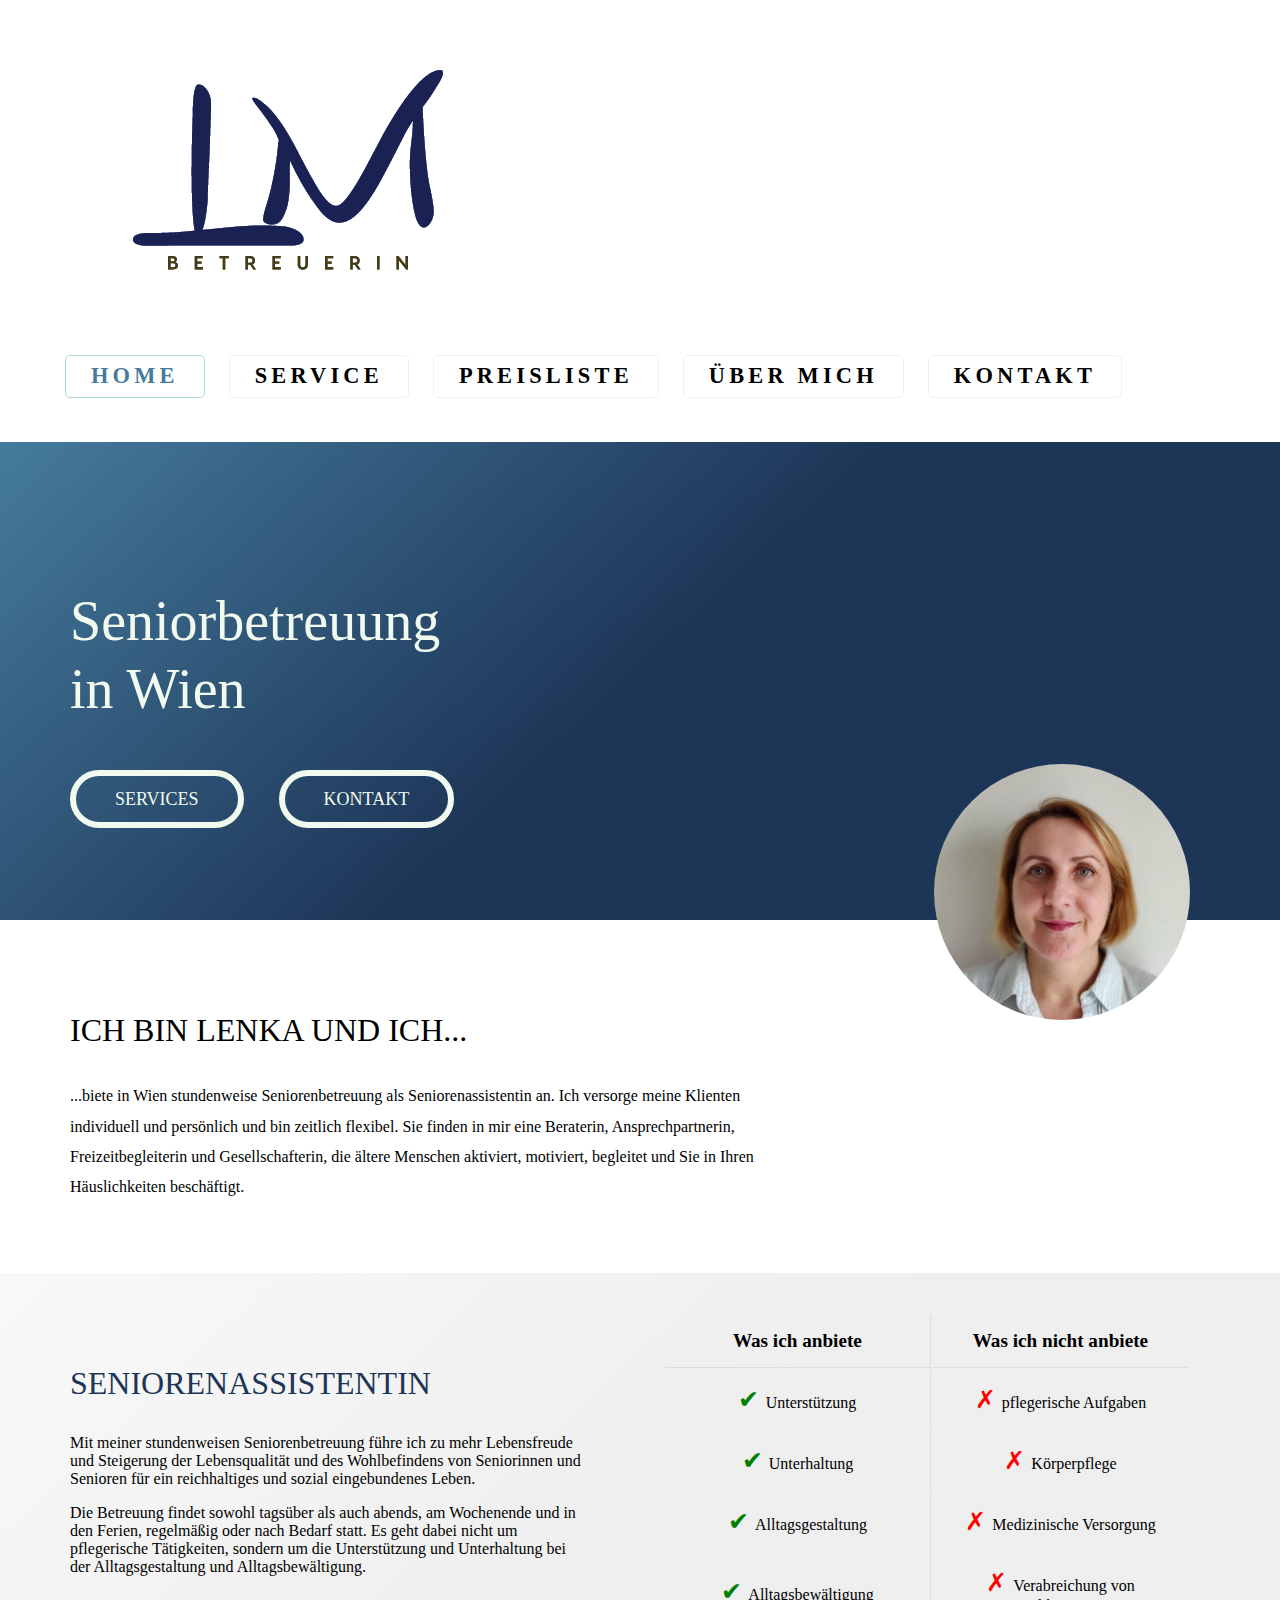
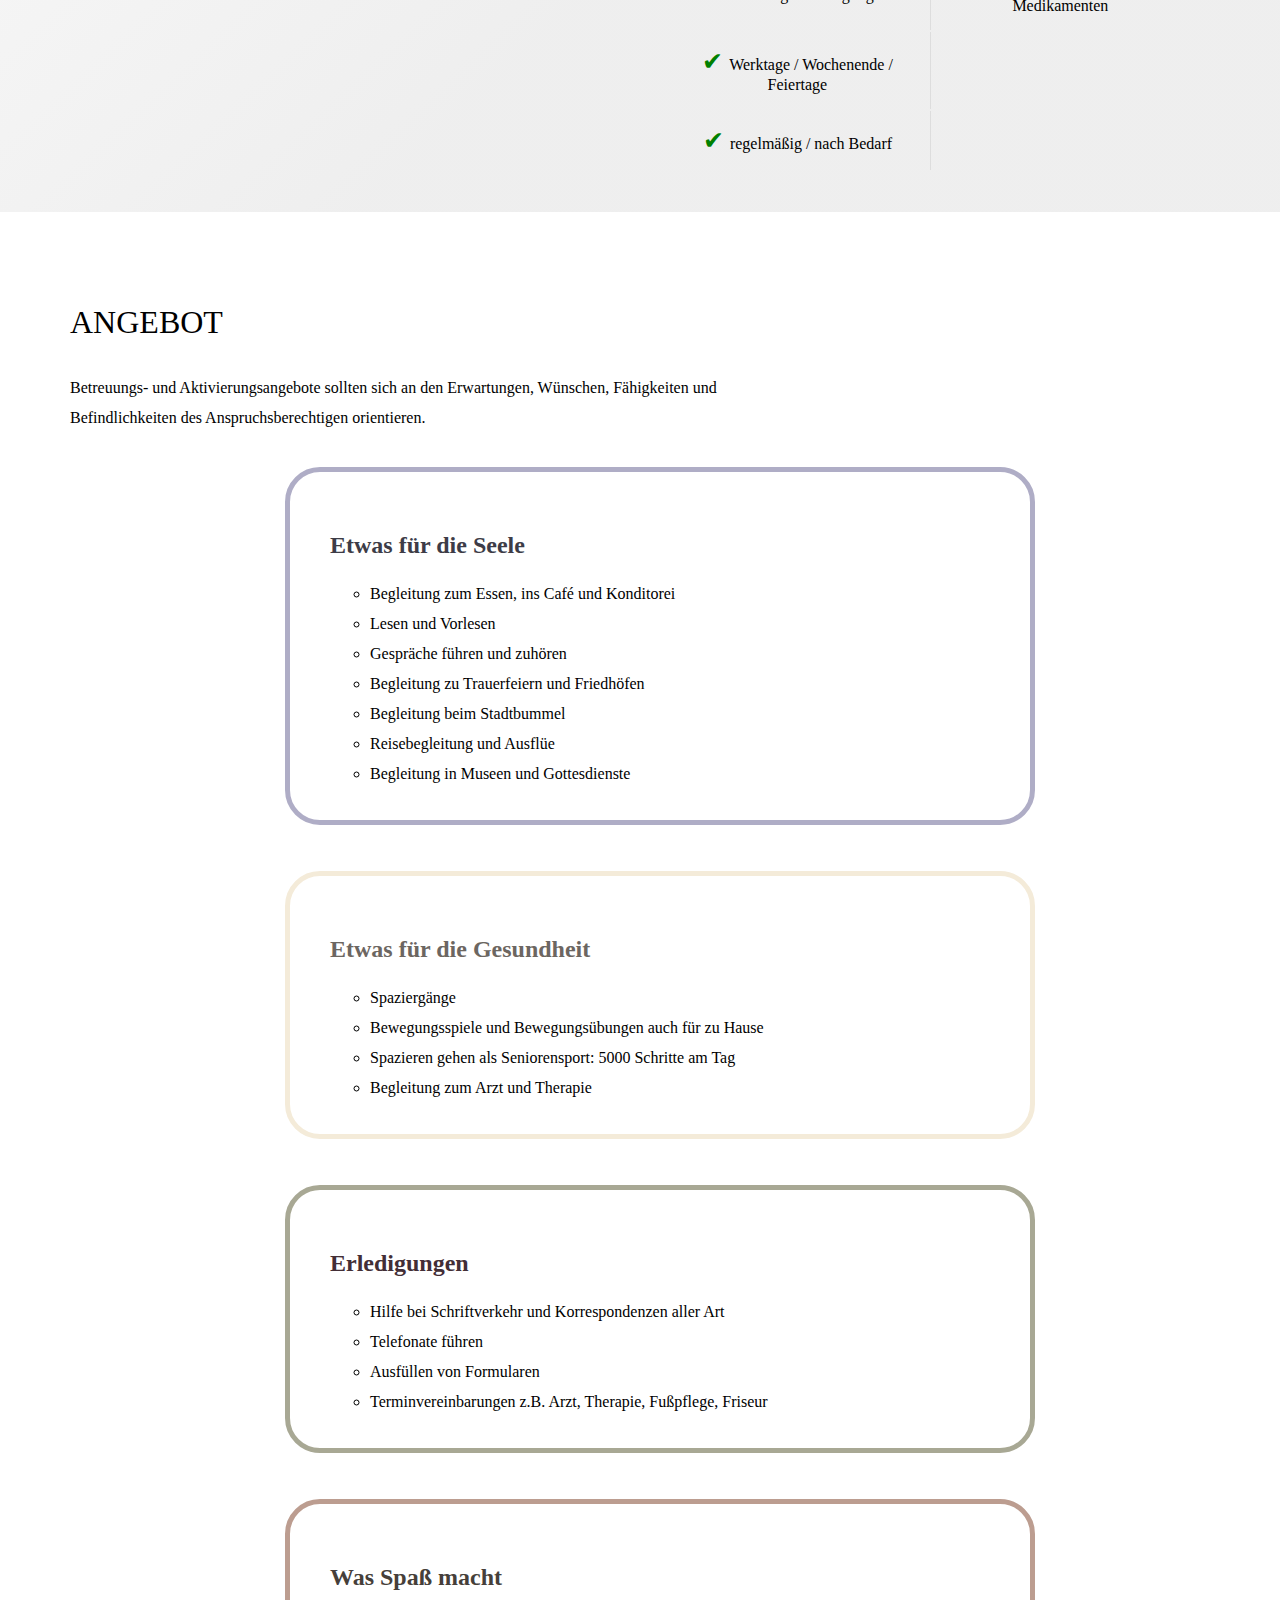
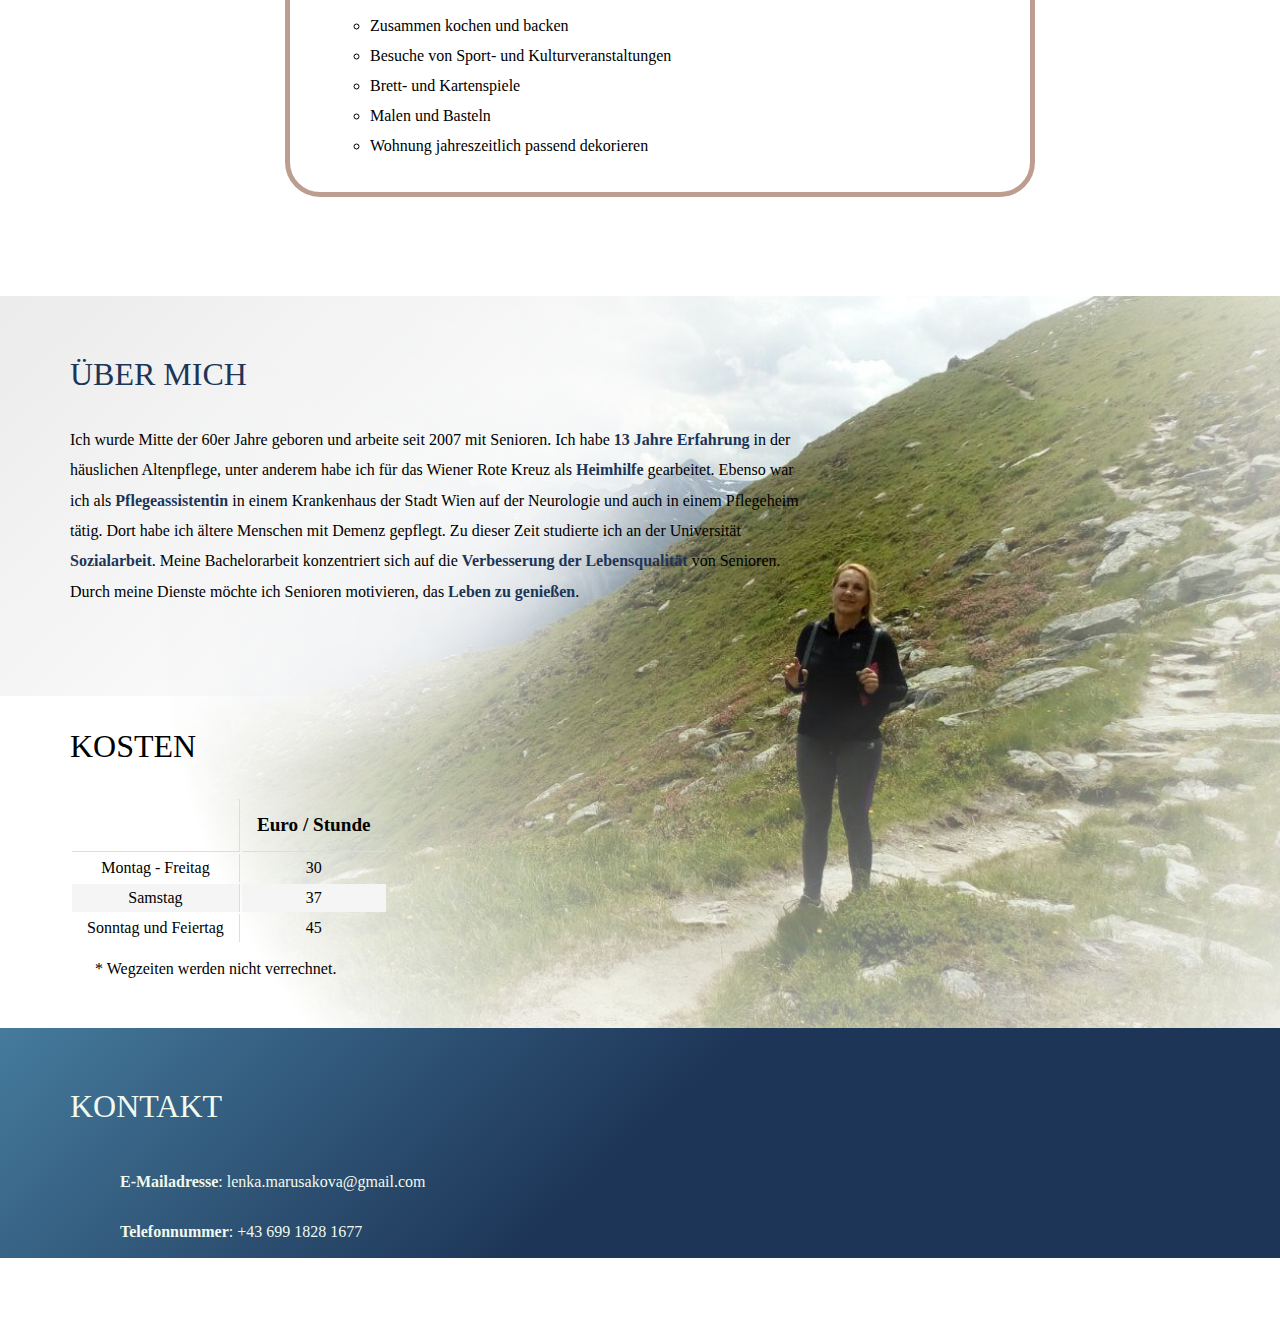
==== index.html @ 4392824e "Optimize for screens above width 1200" ====
<!doctype html>
<html lang="de">
    <head>
        <title>Stundenweise Seniorenbetreuung</title>
        <meta charset="UTF-8">
        <link rel="stylesheet" type="text/css" href="style.css">
    </head>
    <body id="main">
        <div id="top" class="top-panel container">
            <div class="top-panel-content">
                <img src="./logo1.png" class="logo" alt="logo">
                <div class="menu">
                        <a class="active" href="#top">Home</a>
                        <a href="#service">Service</a>
                        <a href="#cennik">Preisliste</a>
                        <a href="#ubermich">Über Mich</a>
                        <a href="#kontakt">Kontakt</a>
                </div>
            </div>
        </div>

        <div class="wide-panel">
            <div class="main-panel container">
                <div class="overview">
                    <h2 class="title">Seniorbetreuung<br>in Wien</h2>
                    <div class="overview-actions">
                        <a href="#service">Services</a>
                        <a href="#kontakt">Kontakt</a>
                    </div>
                </div>
                <img src="./photo.jpg" class="photo" alt="logo">
            </div>
        </div>

        <div class="service-panel container">
            <h3>Ich bin Lenka und ich...</h3>
            <p class="intro">...biete in Wien stundenweise Seniorenbetreuung als
               Seniorenassistentin an. Ich versorge meine Klienten individuell und persönlich und bin zeitlich flexibel.
               Sie finden in mir eine Beraterin, Ansprechpartnerin, Freizeitbegleiterin und Gesellschafterin, die ältere
               Menschen aktiviert, motiviert, begleitet und Sie in Ihren Häuslichkeiten beschäftigt.
            </p>
        </div>
        <div id="service" class="wide-panel-grey">
            <div class="container includes">
                <div>
                    <h3>Seniorenassistentin</h3>
		    <p>
Mit meiner stundenweisen Seniorenbetreuung führe ich zu mehr Lebensfreude und Steigerung der
Lebensqualität und des Wohlbefindens von Seniorinnen und Senioren für ein reichhaltiges und sozial
eingebundenes Leben.
		    </p>
		    <p>
		    Die Betreuung findet sowohl tagsüber als auch abends, am Wochenende und in den Ferien,
regelmäßig oder nach Bedarf statt. Es geht dabei nicht um pflegerische Tätigkeiten, sondern um die
Unterstützung und Unterhaltung bei der Alltagsgestaltung und Alltagsbewältigung.</p>
		</div>
                <div class="inside-panel">
                    <table class="sa-overview">
                        <tr>
                          <th>Was ich anbiete</th>
                          <th>Was ich nicht anbiete</th>
                        </tr>
                        <tr>
                            <td><span class="check">✔  </span>Unterstützung</td>
                            <td><span class="cross">✗  </span>pflegerische Aufgaben</td>
                        </tr>
                        <tr>
                            <td><span class="check">✔  </span>Unterhaltung</td>
                            <td><span class="cross">✗ </span>Körperpflege</td>
                        </tr>
                        <tr>
                            <td><span class="check">✔  </span>Alltagsgestaltung</td>
                            <td><span class="cross">✗ </span>Medizinische Versorgung</td>
                        </tr>
                        <tr>
                          <td><span class="check">✔  </span>Alltagsbewältigung<br></td>
                          <td><span class="cross">✗ </span>Verabreichung von Medikamenten</td>
                        </tr>
                        <tr>
                          <td><span class="check">✔  </span>Werktage / Wochenende / Feiertage</td>
                        </tr>
                        <tr>
                          <td><span class="check">✔  </span>regelmäßig / nach Bedarf</td>
                          <td></td>
                        </tr>
                    </table>
                </div>
            </div>
        </div>
        <div class="service-panel container">
            <h3>Angebot</h3>
            <p class="intro">
                Betreuungs- und Aktivierungsangebote sollten sich an den Erwartungen, Wünschen, Fähigkeiten und
                Befindlichkeiten des Anspruchsberechtigen orientieren.
            </p>
            <div class="listing">
                <ul class="boxes">
                    <li>
                        <h4>Etwas für die Seele</h4>
                        <span>
                            <ul>
                                <li>Begleitung zum Essen, ins Café und Konditorei</li>
                                <li>Lesen und Vorlesen</li>
                                <li>Gespräche führen und zuhören</li>
                                <li>Begleitung zu Trauerfeiern und Friedhöfen</li>
				<li>Begleitung beim Stadtbummel</li>
                                <li>Reisebegleitung und Ausflüe</li>
				<li>Begleitung in Museen und Gottesdienste</li>
                            </ul>
                        </span>
                    </li>
                    <li>
                        <h4>Etwas für die Gesundheit</h4>
                        <span>
                            <ul>
                                <li>Spaziergänge</li>
                                <li>Bewegungsspiele und Bewegungsübungen auch für zu Hause</li>
                                <li>Spazieren gehen als Seniorensport: 5000 Schritte am Tag</li>
                                <li>Begleitung zum Arzt und Therapie</li>
                            </ul>
                        </span>
                    </li>
                    <li>
                        <h4>Erledigungen</h4>
                        <span>
                            <ul>
                                <li>Hilfe bei Schriftverkehr und Korrespondenzen aller Art</li>
                                <li>Telefonate führen</li>
                                <li>Ausfüllen von Formularen</li>
                                <li>Terminvereinbarungen z.B. Arzt, Therapie, Fußpflege, Friseur</li>
                            </ul>
                        </span>
                    </li>
                    <li>
                        <h4>Was Spaß macht</h4>
                        <span>
                            <ul>
                                <li>Zusammen kochen und backen</li>
                                <li>Besuche von Sport- und Kulturveranstaltungen</li>
                                <li>Brett- und Kartenspiele</li>
                                <li>Malen und Basteln</li>
                                <li>Wohnung jahreszeitlich passend dekorieren</li>
                            </ul>
                        </span>
                    </li>
                </ul>
            </div>
        </div>
        <div id="ubermich" class="wide-panel-light-grey">
            <img src="./hory.png" class="full-photo">
            <div class="container ubermich">
                <div>
                    <h3>Über mich</h3>
                    <p class="intro">Ich wurde Mitte der 60er Jahre geboren und arbeite seit 2007 mit Senioren.
                    Ich habe <mark>13 Jahre Erfahrung</mark> in der häuslichen Altenpflege, unter
                    anderem habe ich für das Wiener Rote Kreuz als <mark>Heimhilfe</mark> gearbeitet.
                    Ebenso war ich als <mark>Pflegeassistentin</mark> in einem Krankenhaus der Stadt
                    Wien auf der Neurologie und auch in einem Pflegeheim tätig. Dort habe ich ältere Menschen
                    mit Demenz gepflegt. Zu dieser Zeit studierte ich an der Universität
                    <mark>Sozialarbeit</mark>. Meine Bachelorarbeit konzentriert sich auf die <mark>Verbesserung der
                    Lebensqualität</mark> von Senioren. Durch meine Dienste möchte ich Senioren motivieren,
                    das <mark>Leben zu genießen</mark>.
                    </p>
                </div>
            </div>
        </div>
        <div id="cennik" class="service-panel container small-panel">
            <h3 class="shrunk">Kosten</h3>
            <table class="kosten">
              <tr>
                <th></th>
                <th>Euro / Stunde</th>
              </tr>
              <tr>
                <td>Montag - Freitag</td>
                <td>30</td>
              </tr>
              <tr>
                <td>Samstag</td>
                <td>37</td>
              </tr>
              <tr>
                <td>Sonntag und Feiertag</td>
                <td>45</td>
              </tr>
            </table>
            <p class="note">
            * Wegzeiten werden nicht verrechnet.
            </p>
        </div>
        <div id="kontakt" class="wide-panel">
            <div class="container white-text">
                <h3>Kontakt</h3>
                <ul class="kontakt intro">
                    <li><b>E-Mailadresse</b>: lenka.marusakova@gmail.com</li>
                    <li><b>Telefonnummer</b>: +43 699 1828 1677</li>
                </ul>
            </div>
        </div>
    </body>
</html>
---- style.css ----
/* palette:
 * red-contrast: E63946
 * basic-white: F1FAEE
 * middle-blue: A8DADC
 * main-blue: 457B9D
 * dark-blue: 1D3557
 */


body {
    font-size: 16px;
    margin: 0;
    margin-bottom: 60px;
}

.top-panel {
    padding-bottom: 34px;
}

.container {
    margin-right: auto;
    margin-left: auto;
    max-width: 1440px;
    width: 100%;
}

.top-panel-content {
    display: flex;
    flex-wrap: wrap;
    justify-content: space-between;
    margin-right: -15px;
    margin-left: -15px;
}

.logo {
    flex: 0 0 15%;
}

.menu {
    display: inline-block;
    align-self: center;
}

.menu a {
    padding: 7px 25px 8px;
    margin: 10px;
    position: relative;
    border: 1px solid #f1f1f1;
    border-radius: 5px;
    font-weight: 700;
    font-size: 1.4rem;
    text-align: center;
    text-transform: uppercase;
    display: block;
    letter-spacing: 4.2px;
    display: inline-block;
    text-decoration: none;
    background-color: transparent;
    color: black;
}

.menu a:hover,
.menu a.active {
    color: #457B9D;
    border-color: #A8DADC;
}

.wide-panel {
    background: linear-gradient(137deg, rgba(69,123,157,1) 0%, rgba(29,53,87,1) 50%);
}

.wide-panel-grey {
    background: linear-gradient(137deg, rgba(233,233,233,0.3) 0%, rgba(200,200,200,0.3) 50%);
}

.wide-panel-light-grey {
    background: linear-gradient(137deg, rgba(233,233,233,0.9) 0%, rgba(200,200,200,0.0) 50%);
}

.wide-panel-light-grey h3,
.wide-panel-grey h3 {
    color: #1D3557;
}

h2 {
    font-weight: 500;
    font-size: 56px;
    line-height: 1.2;
}

.title {
    color: #F1FAEE;
    padding-right: 75px;
}

.main-panel {
    display: flex;
    justify-content: space-between;
}

.overview {
    display: flex;
    flex-flow: column;
    width: 50%;
    padding-top: 100px;
    padding-bottom: 50px;
}

.photo {
    max-width: 20vw;
    max-height: 20vw;
    border-radius: 50%;
    align-self: flex-end;
    padding: 20px;
    position: relative;
    top: 120px;
}

.overview-actions {
    padding: 20px 0 60px 0;
}

.overview-actions a {
    border-color: #F1FAEE;
    padding: 13px 39px;
    margin-right: 31px;
    transition: all 0.5s;
    height: 62px;
    border: 6px solid;
    border-radius: 35px;
    font-size: 18px;
    color: #F1FAEE;
    text-transform: uppercase;
    text-align: center;
    vertical-align: middle;
    text-decoration: none;
}

.overview-actions a:hover {
    background: #A8DADC;
    border-color: #A8DADC;
}

h3 {
    padding-top: 60px;
    font-size: 2rem;
    text-transform: uppercase;
    font-weight: 501;
}

.intro {
    width: 65%;
    line-height: 1.9;
}

.inside-panel {
    width: 100%;
    display: flex;
    justify-content: center;
    padding: 40px 20px 40px 80px;
}

th {
    border-bottom: 1px solid #ddd;
    font-size: 1.2rem;
}

th:first-child,
td:first-child {
    border-right: 1px solid #ddd;
}

th,
td {
    padding: 15px;
    text-align: center;
}

.check {
    color: green;
    font-size: 25px;
}

.cross {
    color: red;
    font-size: 25px;
}

.includes {
    display: flex;
}

.includes div:first-child {
    max-width: 45%;
}

.service-panel {
    margin-bottom: 70px;
}

.boxes {
    display: flex;
    flex-wrap: wrap;
    justify-content: space-evenly;
}

.boxes > li {
    border: 5px solid;
    margin: 1.6% 2.15% 2.6%;
    padding: 2.45% 3.6% 2.8% 3.6%;
    border-radius: 35px;
    line-height: 1.88;
    display: inline-block;
    align-self: flex-start;
}

.boxes > li h4 {
    margin-bottom: 19px;
    font-size: 1.5rem;
    font-weight: 700;
    line-height: 1.2;
}

.boxes > li:nth-child(1) {
    border-color: #AFADC6;
}

.boxes > li:nth-child(1) h4 {
    color: #3D3C47;
}

.boxes > li:nth-child(2) {
    border-color: #F4EBD9;
}

.boxes > li:nth-child(2) h4 {
    color: #6C6661;
}
.boxes > li:nth-child(3) {
    border-color: #A8A894;
}

.boxes > li:nth-child(3) h4 {
    color: #432E36;
}
.boxes > li:nth-child(4) {
    border-color: #BC9D90;
}

.boxes > li:nth-child(4) h4 {
    color: #463F3A;
}

mark {
    padding-left: 0;
    padding-right: 0;
    font-weight: bold;
    color: #1D3557;
    background: none;
}

.full-photo {
    position: absolute;
    right: 0;
    height: 732px;
    z-index: -1;
}

.ubermich {
    height: 400px;
}

.shrunk {
    padding: 0;
}

.small-panel {
    margin-bottom: 30px;
    height: 268px;
}

.kosten td {
    padding-top: 5px;
    padding-bottom: 5px;
}

.kosten tr:nth-child(3) {
    background-color: #f5f5f5;
}

.note {
    padding-left: 25px;
}

.white-text {
    color: #F1FAEE;
}

.kontakt li {
    display: block;
    padding: 10px;
}

/* Different screen sizes */

@media screen and (min-width: 992px) {
    /* TODO mobile mode */
}

@media screen and (min-width: 1200px) {
    .container {
        max-width: 1140px;
    }

    .boxes > li {
        min-width: 60%;
    }
}

@media screen and (min-width: 1600px) {
    .container {
        max-width: 1440px;
    }

    .menu a {
        margin: 10px;
    }

    .boxes > li {
        min-width: unset;
    }

    .boxes > li:nth-child(1) {
        margin-left: 100px;
        margin-top: 40px;
    }

    .boxes > li:nth-child(4) {
        margin-top: -125px;
    }
}
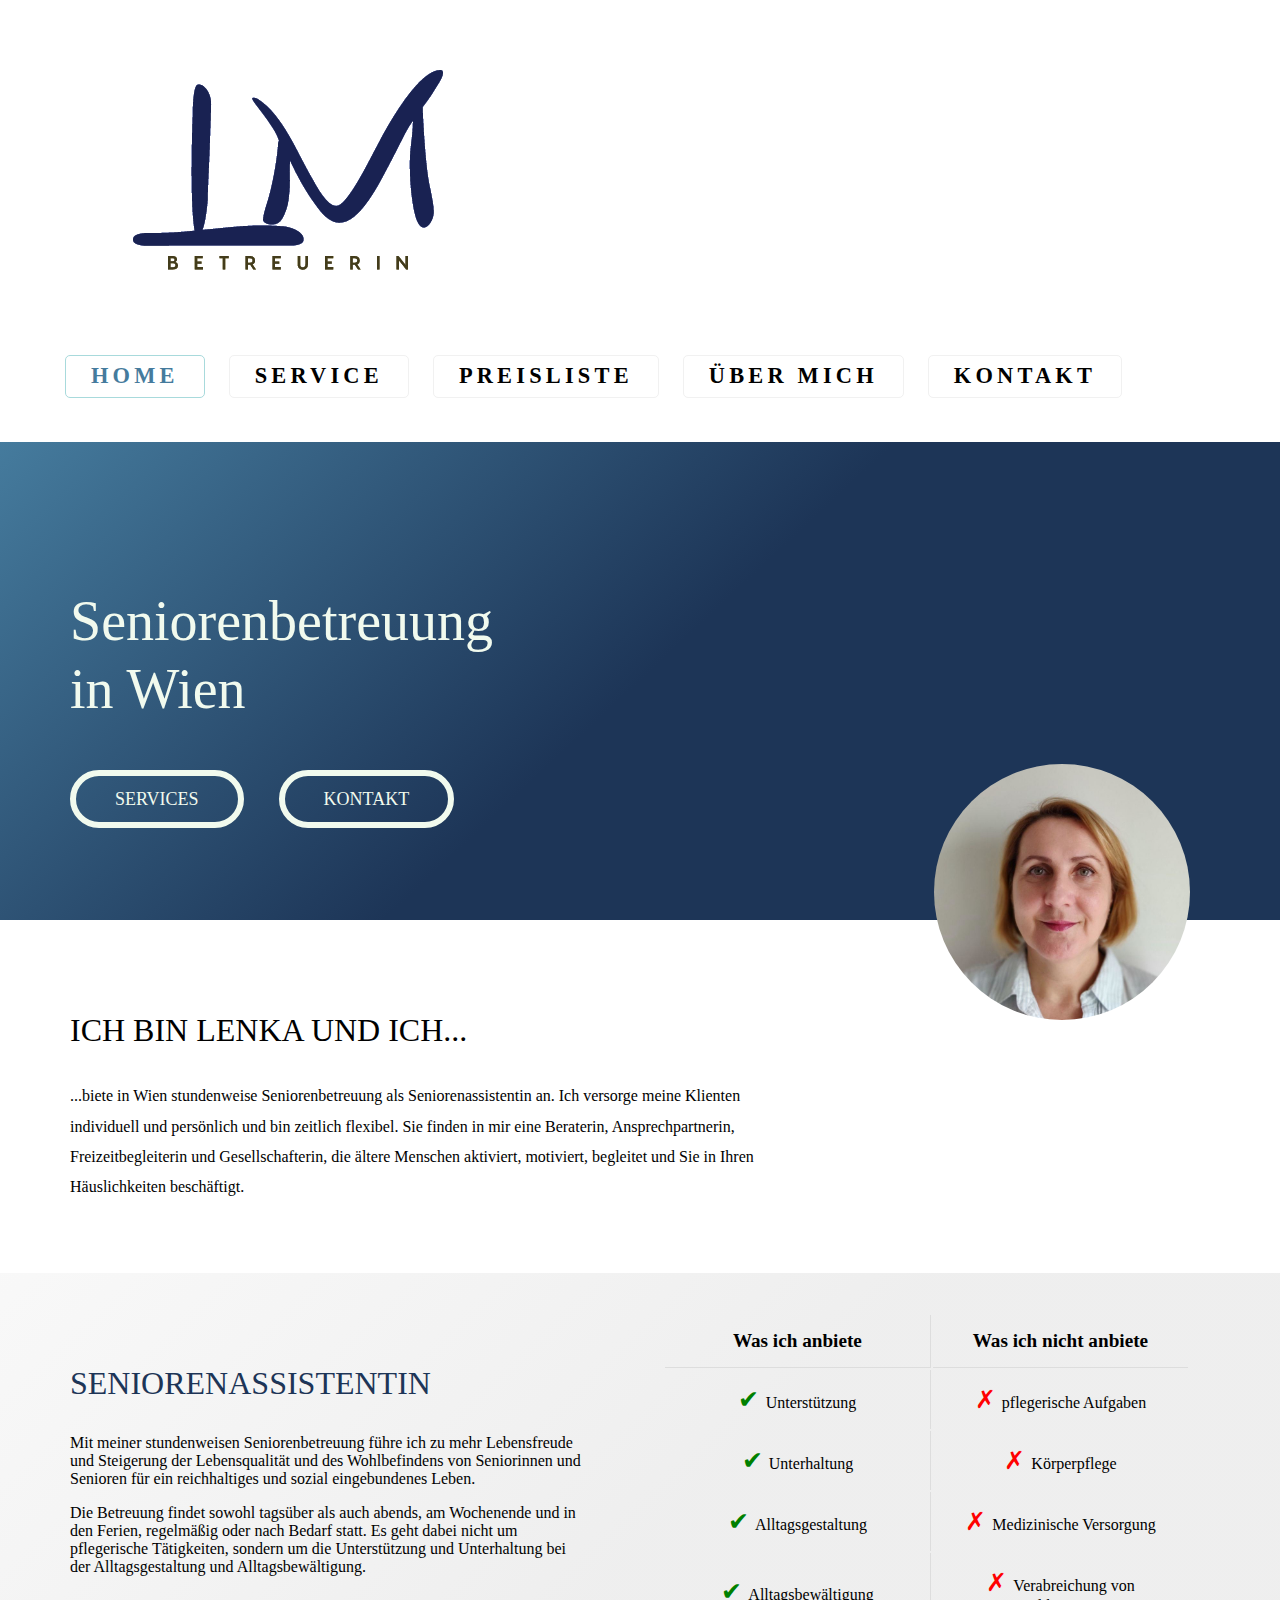
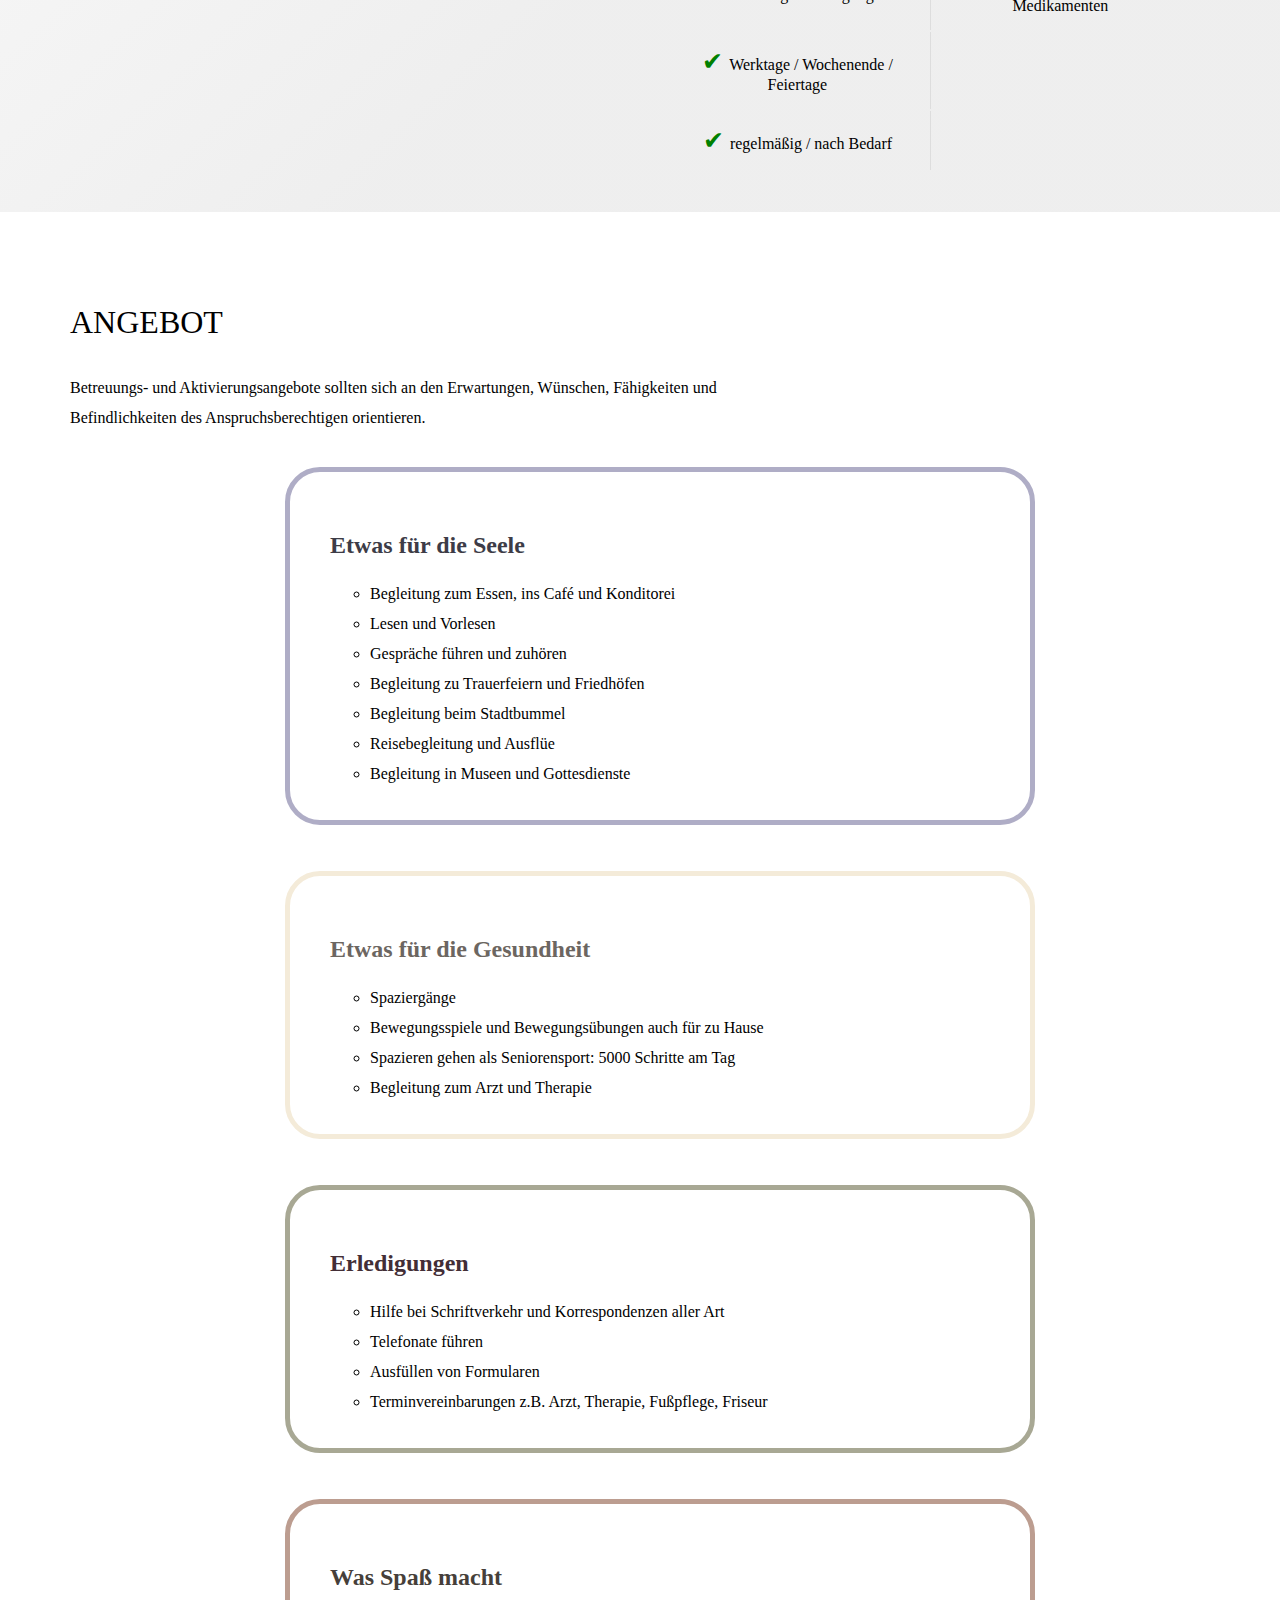
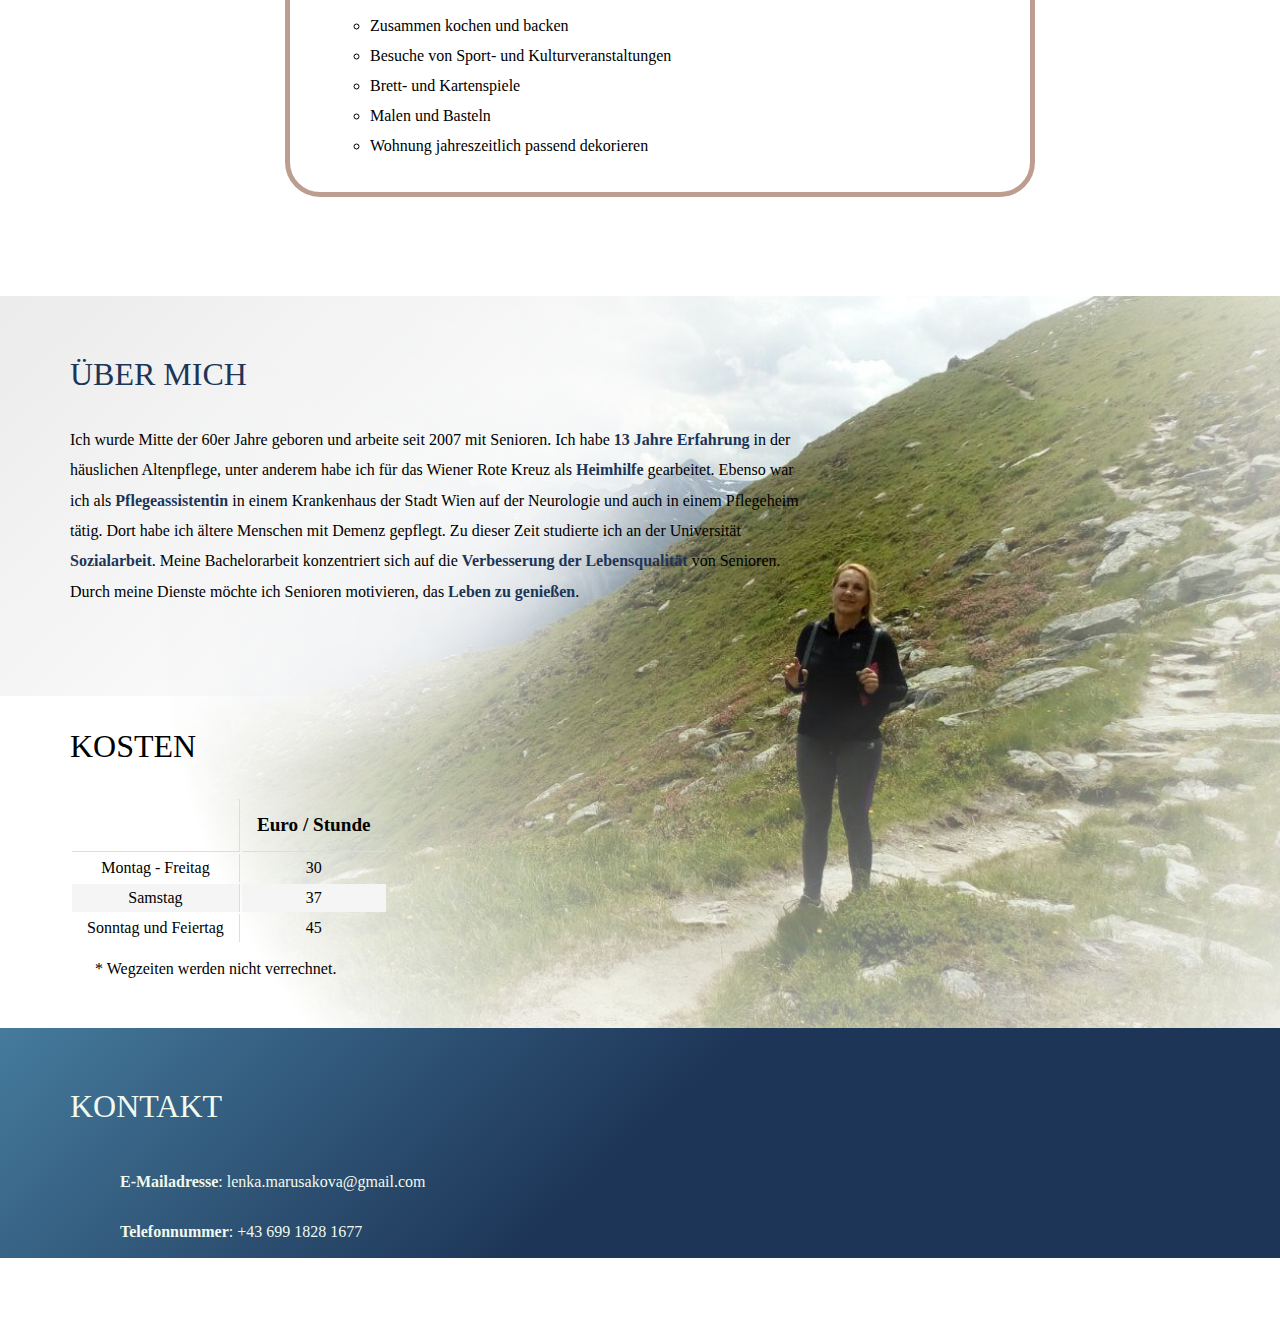
==== commit e7df547c: "Fix typo in title" ====
--- a/index.html
+++ b/index.html
@@ -22,7 +22,7 @@
         <div class="wide-panel">
             <div class="main-panel container">
                 <div class="overview">
-                    <h2 class="title">Seniorbetreuung<br>in Wien</h2>
+                    <h2 class="title">Seniorenbetreuung<br>in Wien</h2>
                     <div class="overview-actions">
                         <a href="#service">Services</a>
                         <a href="#kontakt">Kontakt</a>
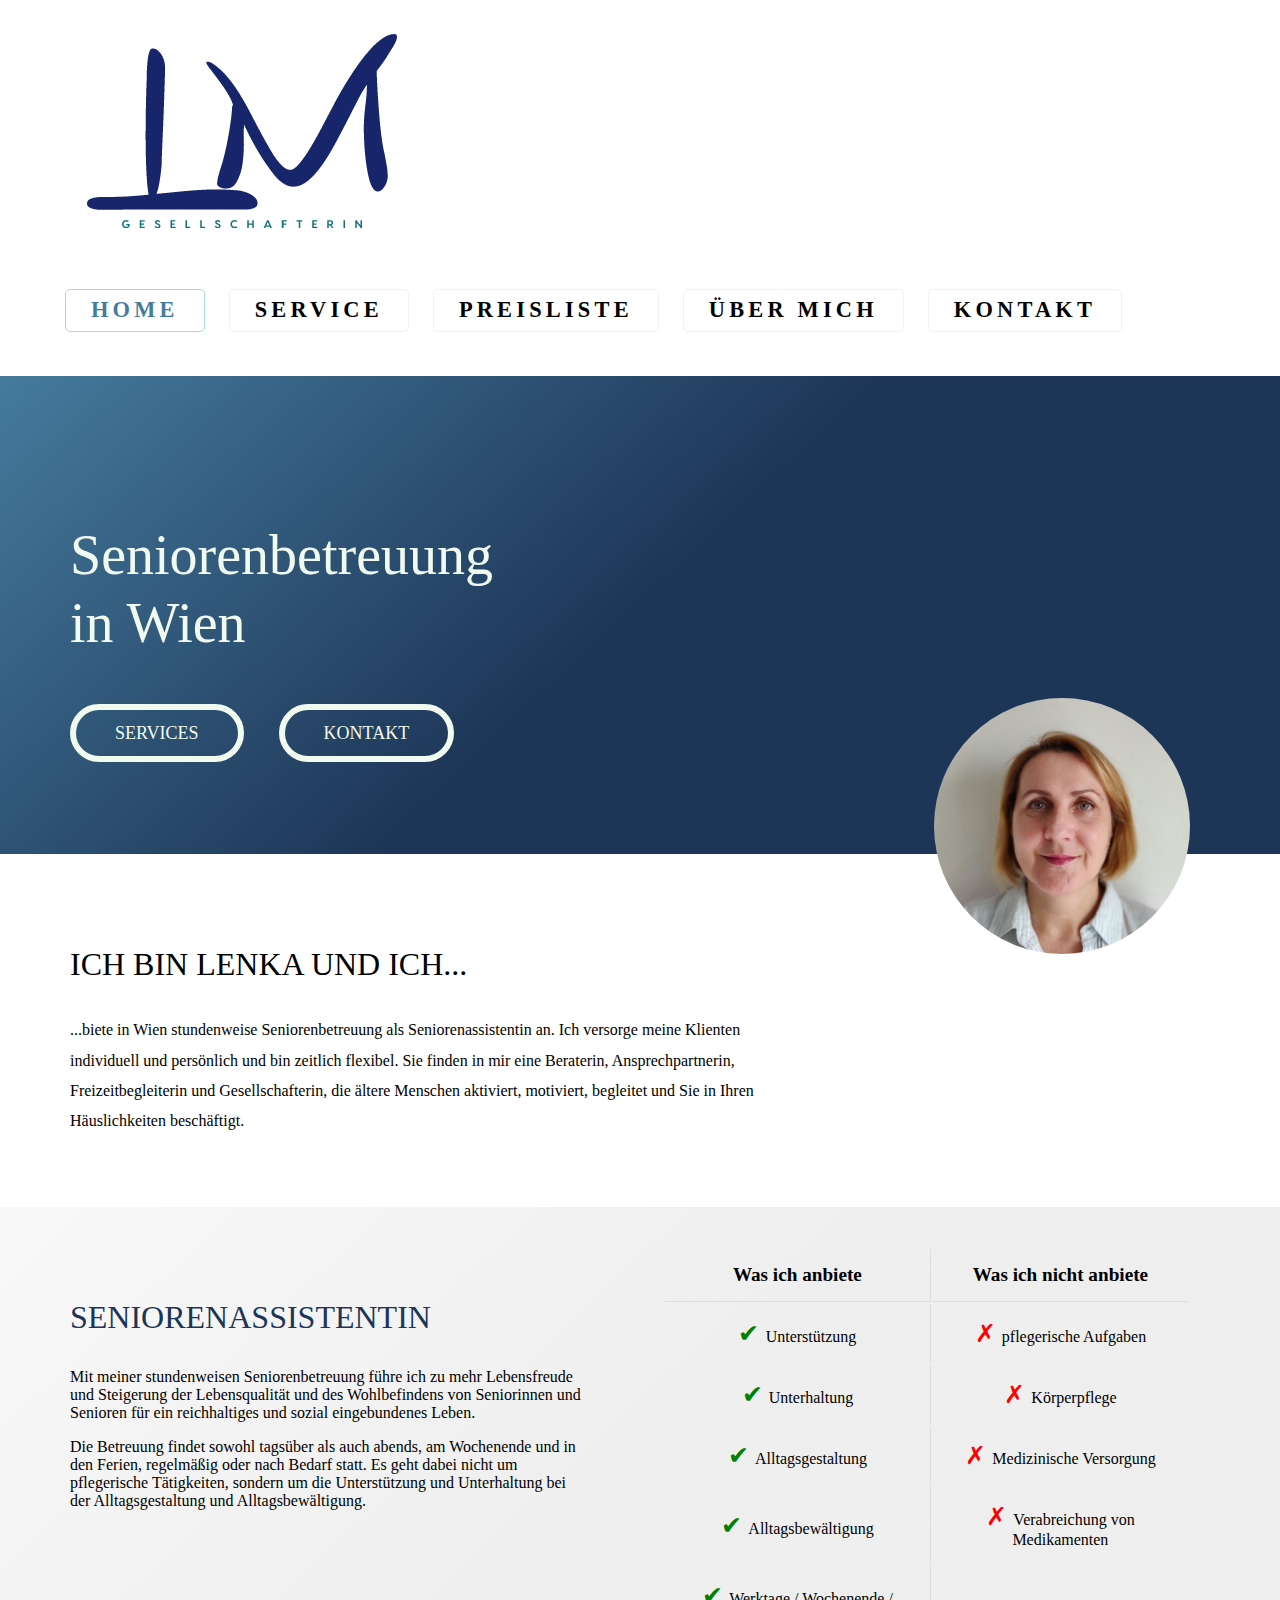
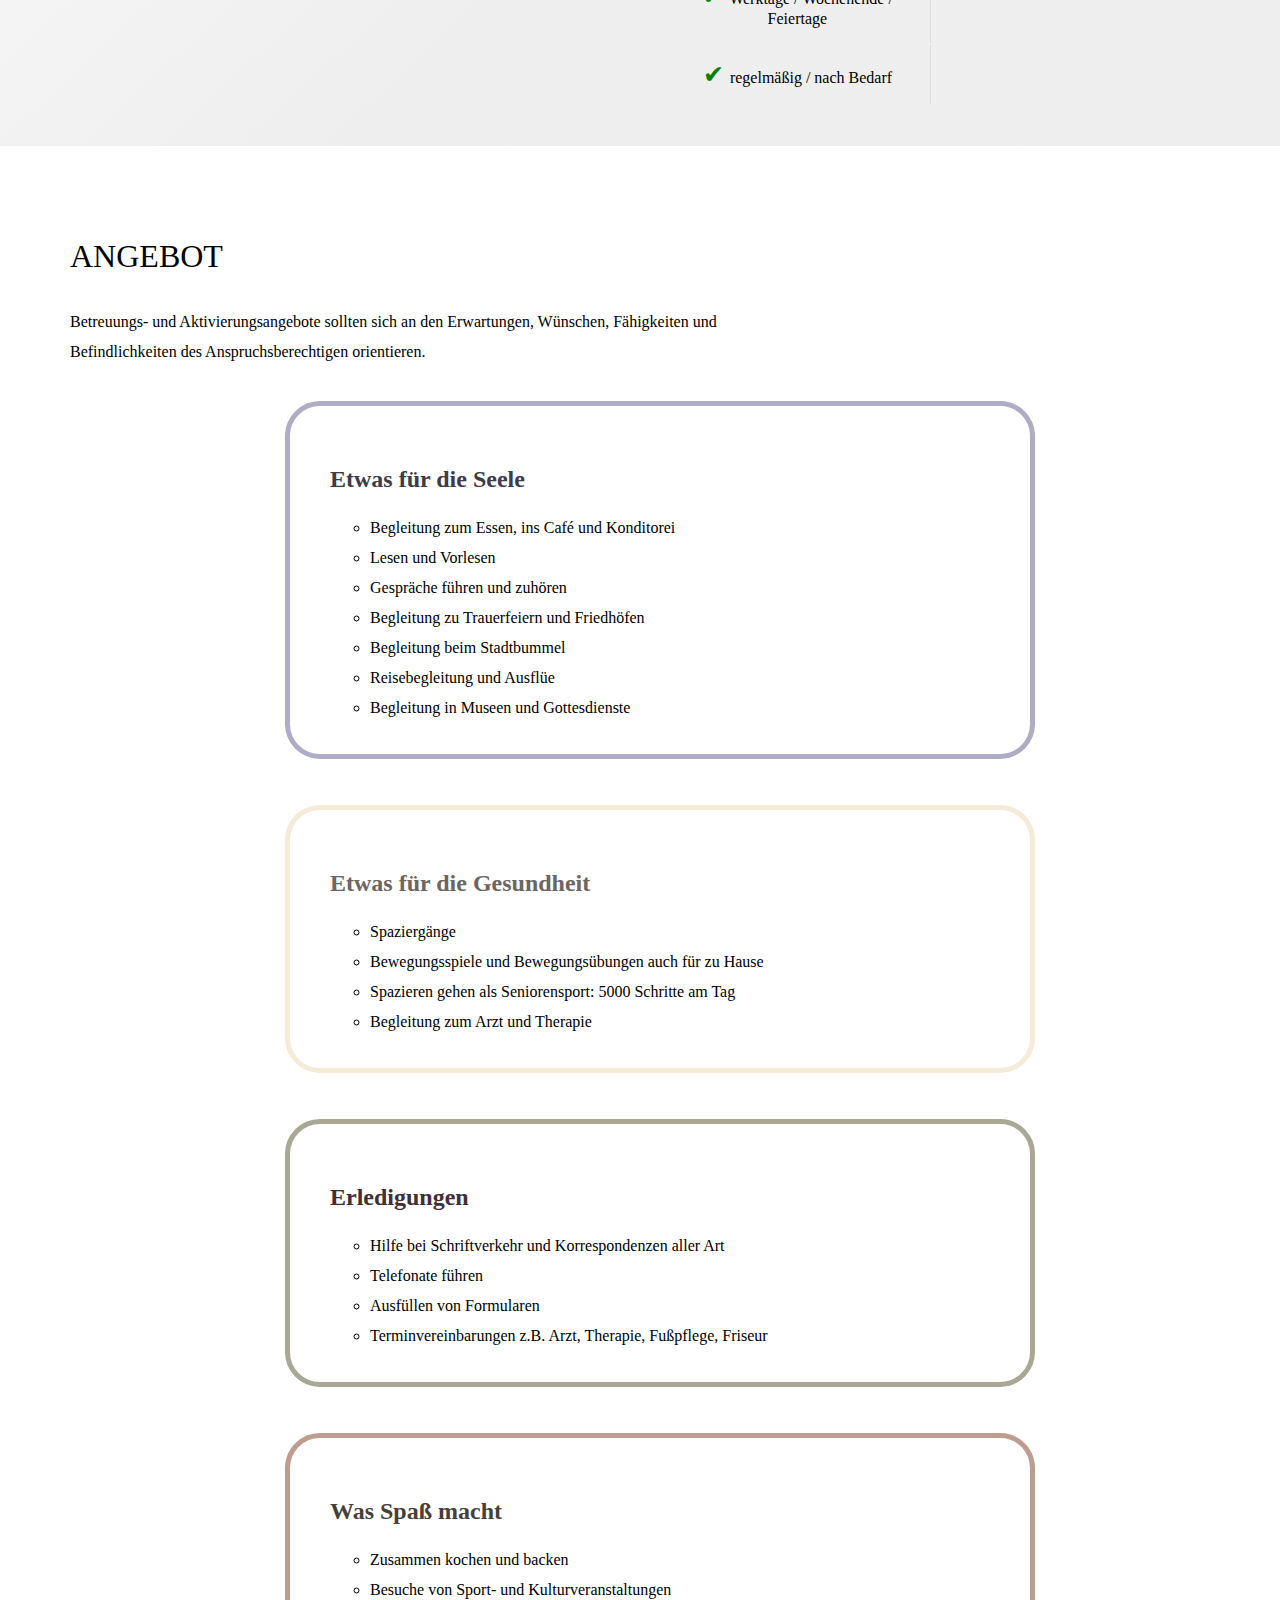
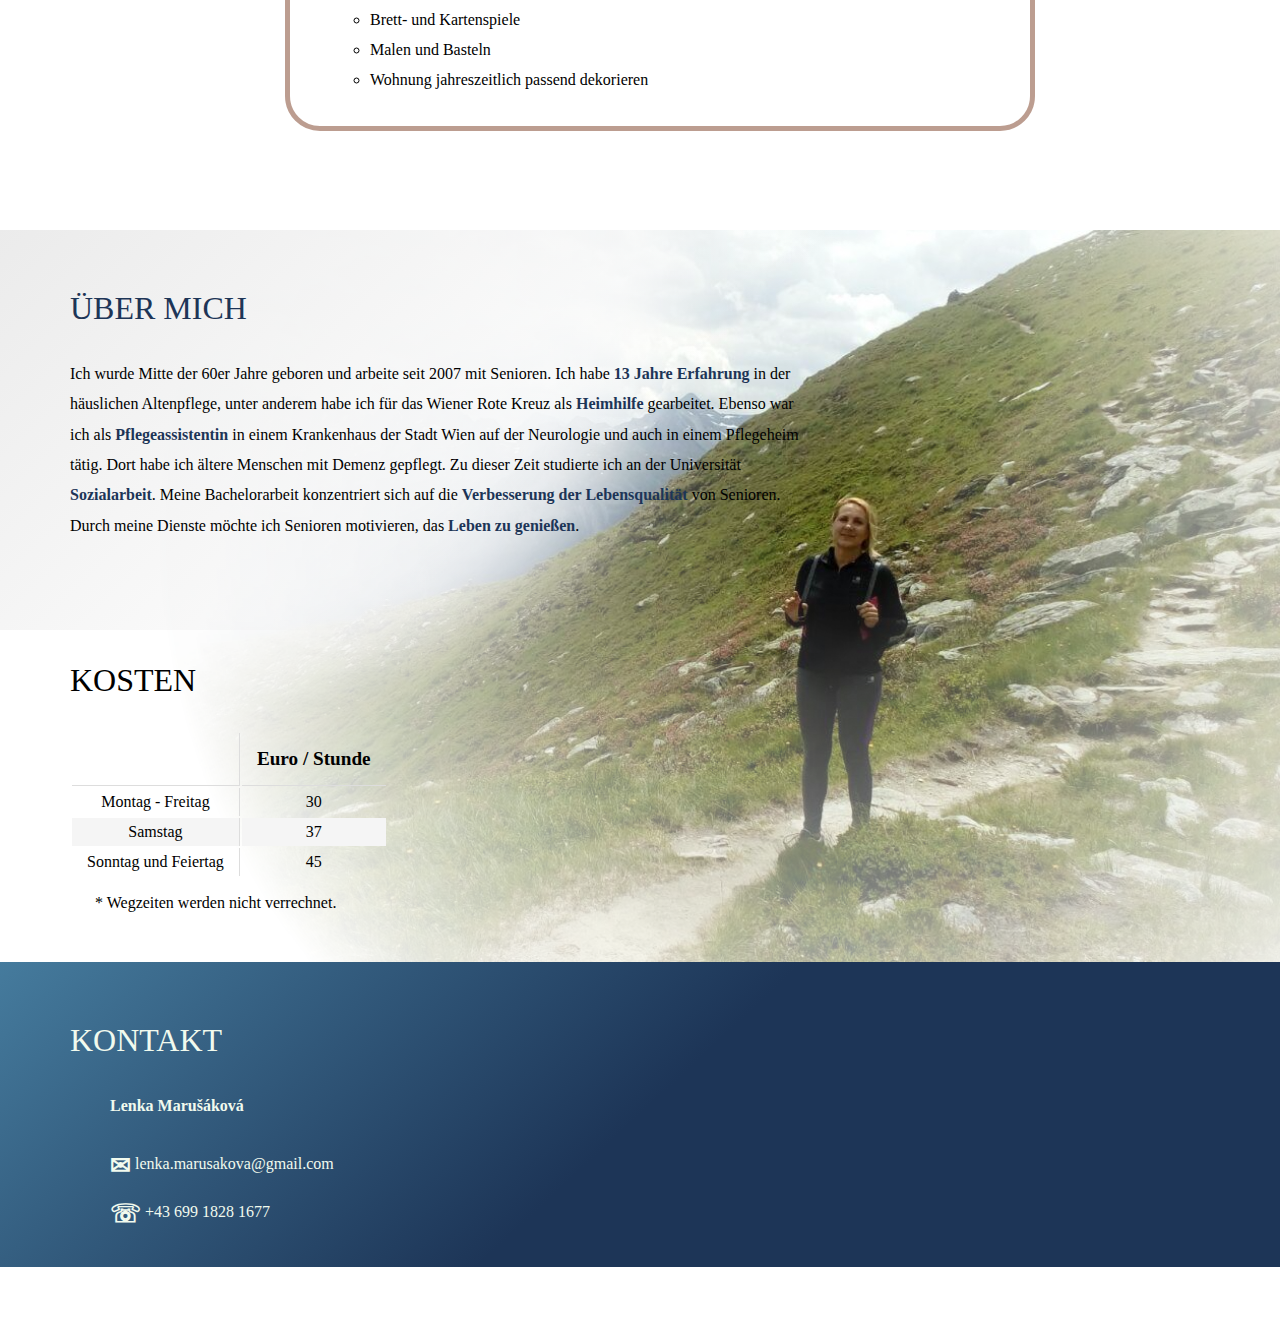
==== commit dec9032c: "Fix contact info" ====
--- a/index.html
+++ b/index.html
@@ -192,8 +192,9 @@
             <div class="container white-text">
                 <h3>Kontakt</h3>
                 <ul class="kontakt intro">
-                    <li><b>E-Mailadresse</b>: lenka.marusakova@gmail.com</li>
-                    <li><b>Telefonnummer</b>: +43 699 1828 1677</li>
+                    <li><h4>Lenka Marušáková<h4></li>
+                    <li><b>✉</b> lenka.marusakova@gmail.com</li>
+                    <li><b>☏</b> +43 699 1828 1677</li>
                 </ul>
             </div>
         </div>
--- a/style.css
+++ b/style.css
@@ -296,9 +296,17 @@
     color: #F1FAEE;
 }
 
+.kontakt {
+    padding-bottom: 30px;
+}
+
 .kontakt li {
     display: block;
-    padding: 10px;
+}
+
+.kontakt b {
+    font-size: 25px;
+    vertical-align: middle;
 }
 
 /* Different screen sizes */
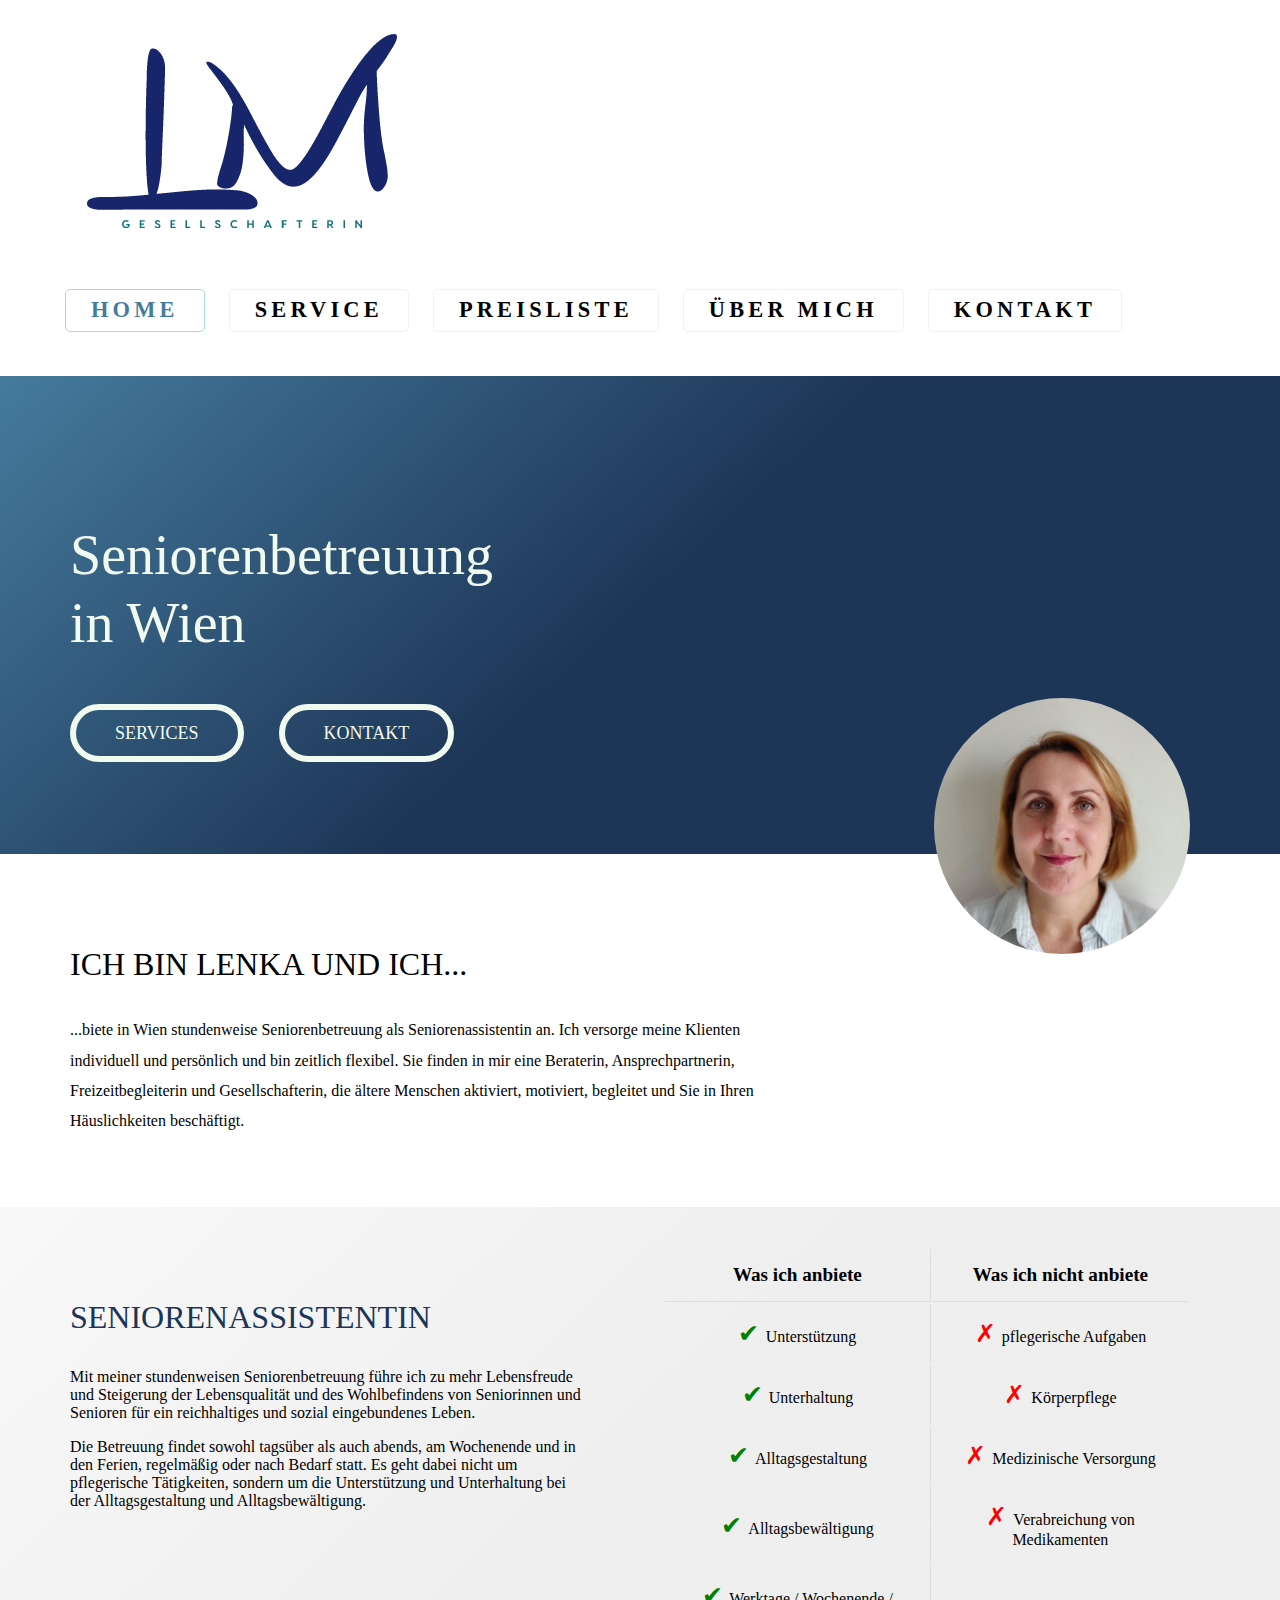
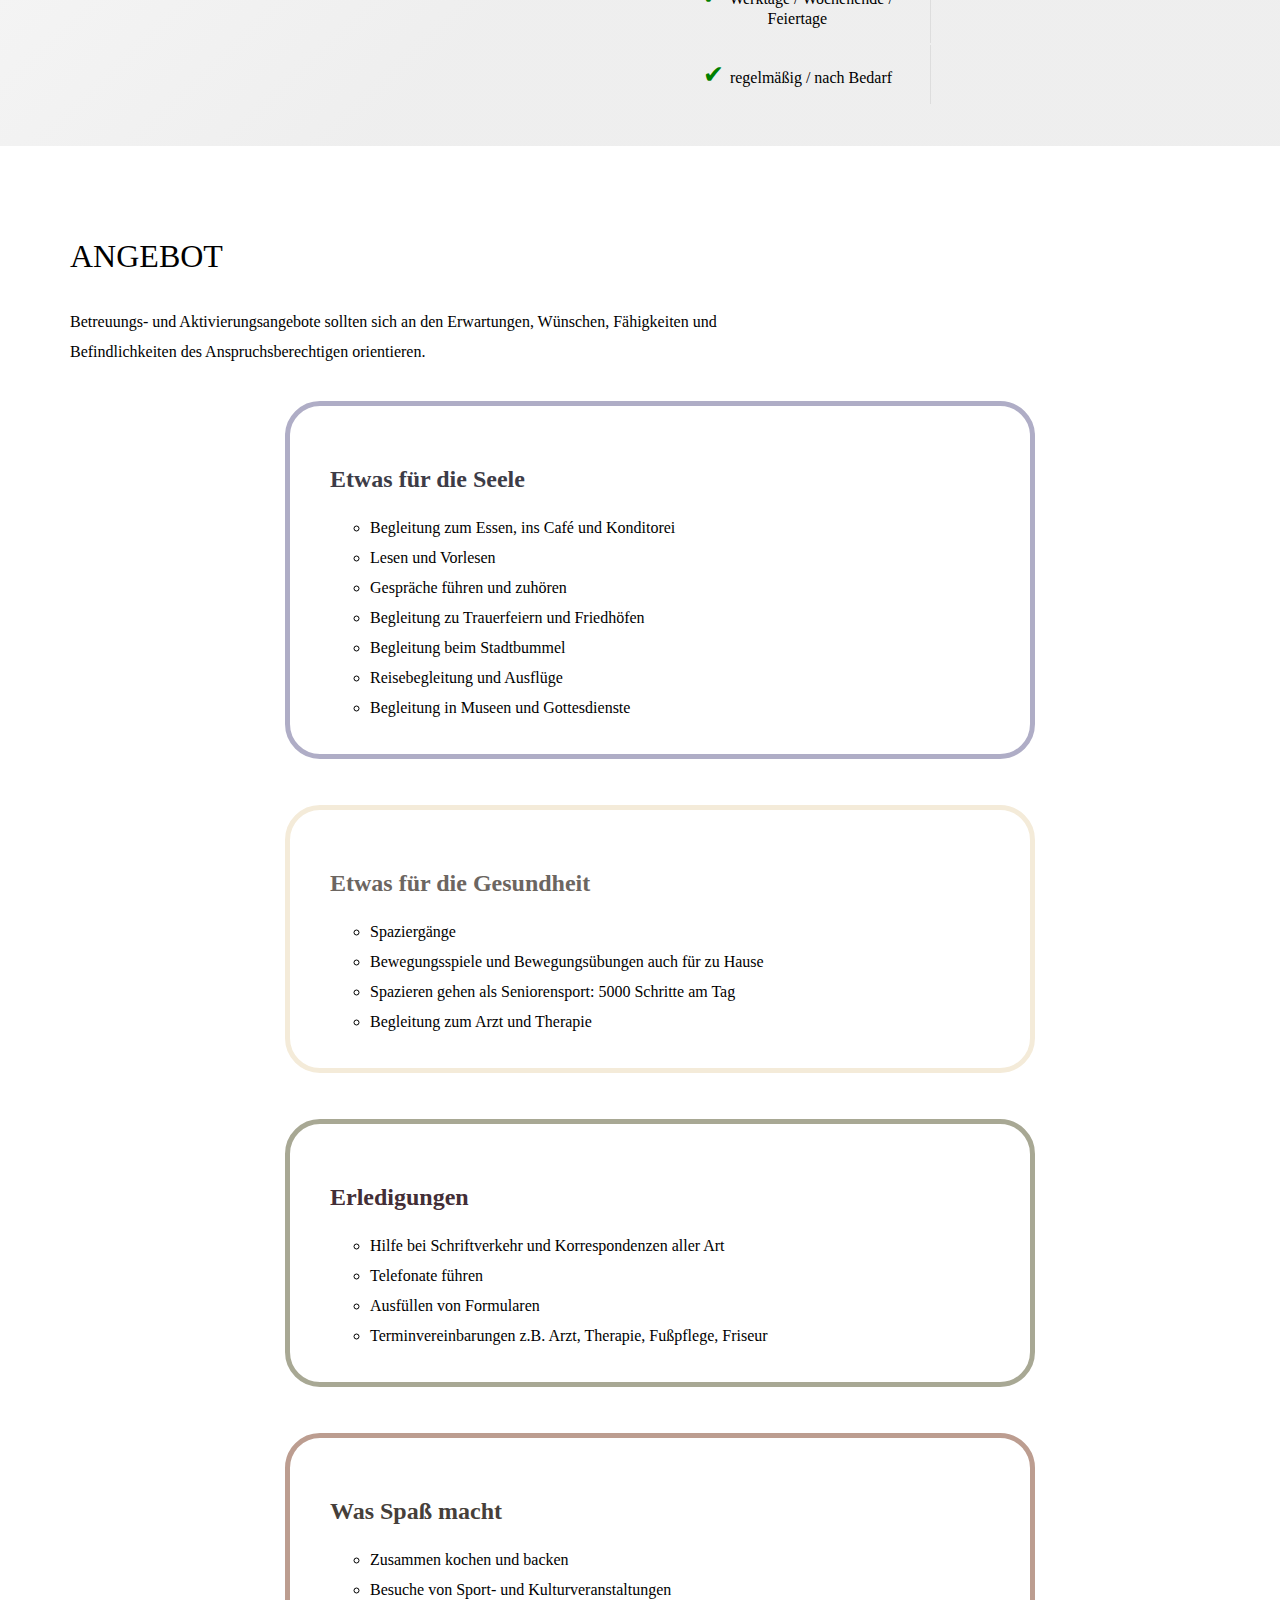
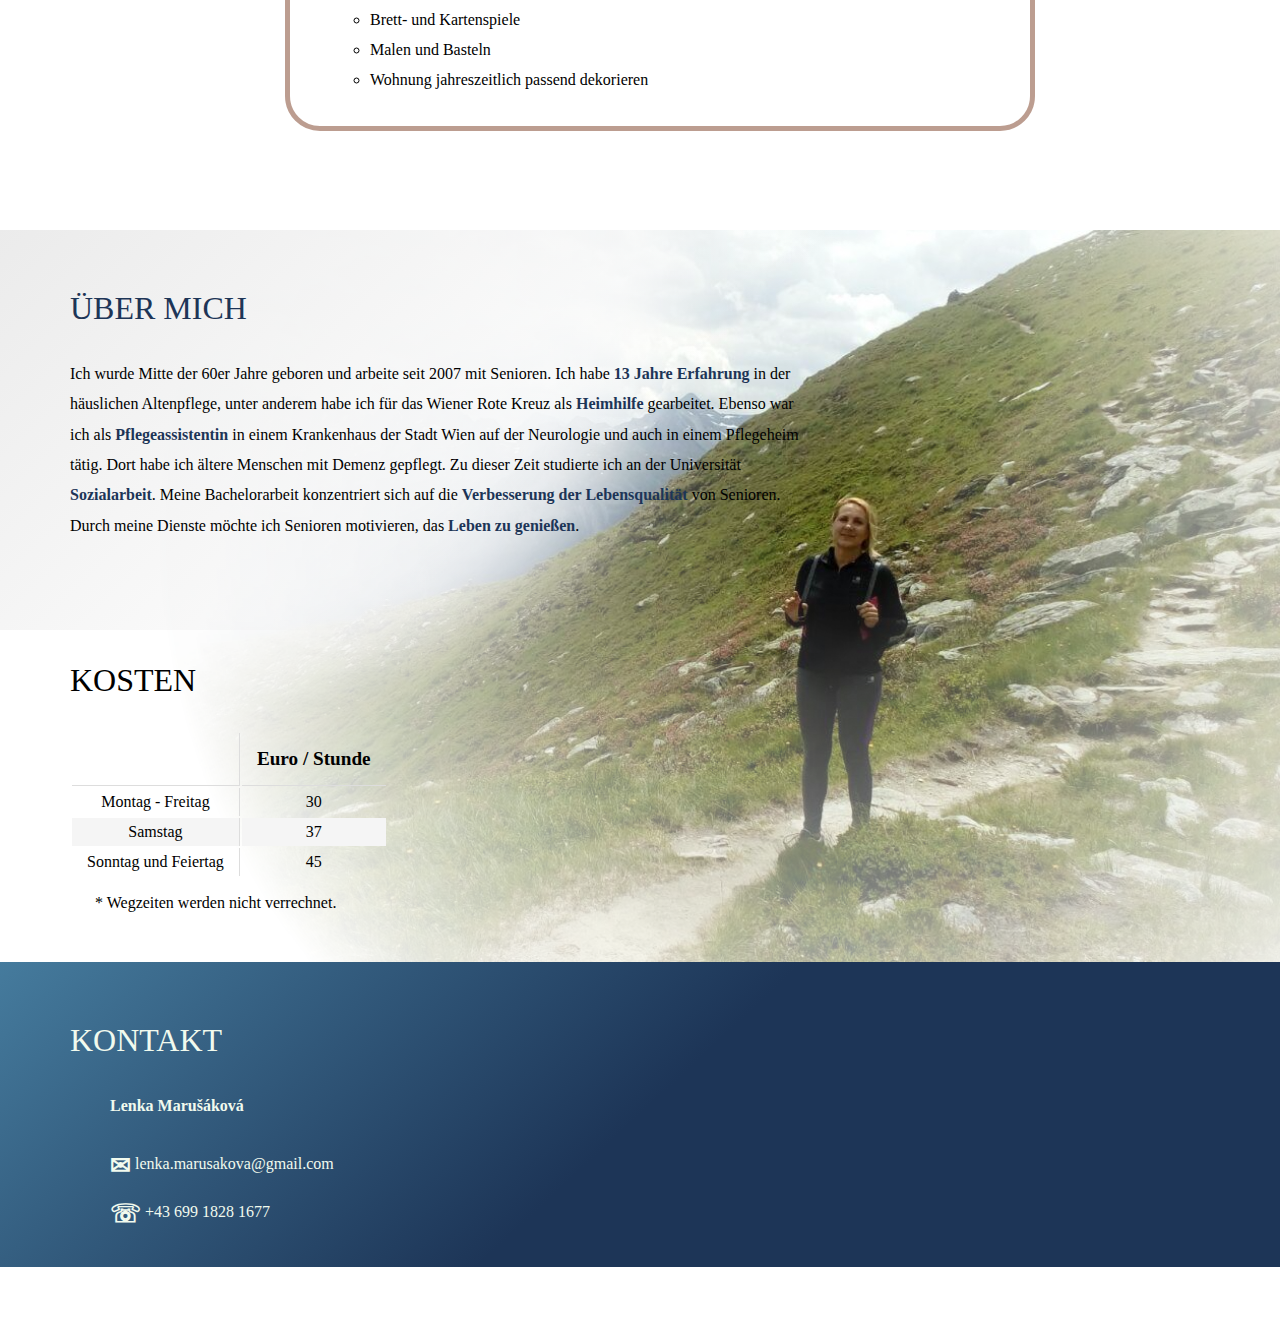
==== commit fc4daa03: "Fix typo and remove tabs" ====
--- a/index.html
+++ b/index.html
@@ -44,16 +44,17 @@
             <div class="container includes">
                 <div>
                     <h3>Seniorenassistentin</h3>
-		    <p>
-Mit meiner stundenweisen Seniorenbetreuung führe ich zu mehr Lebensfreude und Steigerung der
-Lebensqualität und des Wohlbefindens von Seniorinnen und Senioren für ein reichhaltiges und sozial
-eingebundenes Leben.
-		    </p>
-		    <p>
-		    Die Betreuung findet sowohl tagsüber als auch abends, am Wochenende und in den Ferien,
-regelmäßig oder nach Bedarf statt. Es geht dabei nicht um pflegerische Tätigkeiten, sondern um die
-Unterstützung und Unterhaltung bei der Alltagsgestaltung und Alltagsbewältigung.</p>
-		</div>
+                    <p>
+                        Mit meiner stundenweisen Seniorenbetreuung führe ich zu mehr Lebensfreude und Steigerung der
+                        Lebensqualität und des Wohlbefindens von Seniorinnen und Senioren für ein reichhaltiges und sozial
+                        eingebundenes Leben.
+                    </p>
+                    <p>
+                        Die Betreuung findet sowohl tagsüber als auch abends, am Wochenende und in den Ferien,
+                        regelmäßig oder nach Bedarf statt. Es geht dabei nicht um pflegerische Tätigkeiten, sondern um die
+                        Unterstützung und Unterhaltung bei der Alltagsgestaltung und Alltagsbewältigung.
+                    </p>
+                </div>
                 <div class="inside-panel">
                     <table class="sa-overview">
                         <tr>
@@ -103,9 +104,9 @@
                                 <li>Lesen und Vorlesen</li>
                                 <li>Gespräche führen und zuhören</li>
                                 <li>Begleitung zu Trauerfeiern und Friedhöfen</li>
-				<li>Begleitung beim Stadtbummel</li>
-                                <li>Reisebegleitung und Ausflüe</li>
-				<li>Begleitung in Museen und Gottesdienste</li>
+                                <li>Begleitung beim Stadtbummel</li>
+                                <li>Reisebegleitung und Ausflüge</li>
+                                <li>Begleitung in Museen und Gottesdienste</li>
                             </ul>
                         </span>
                     </li>
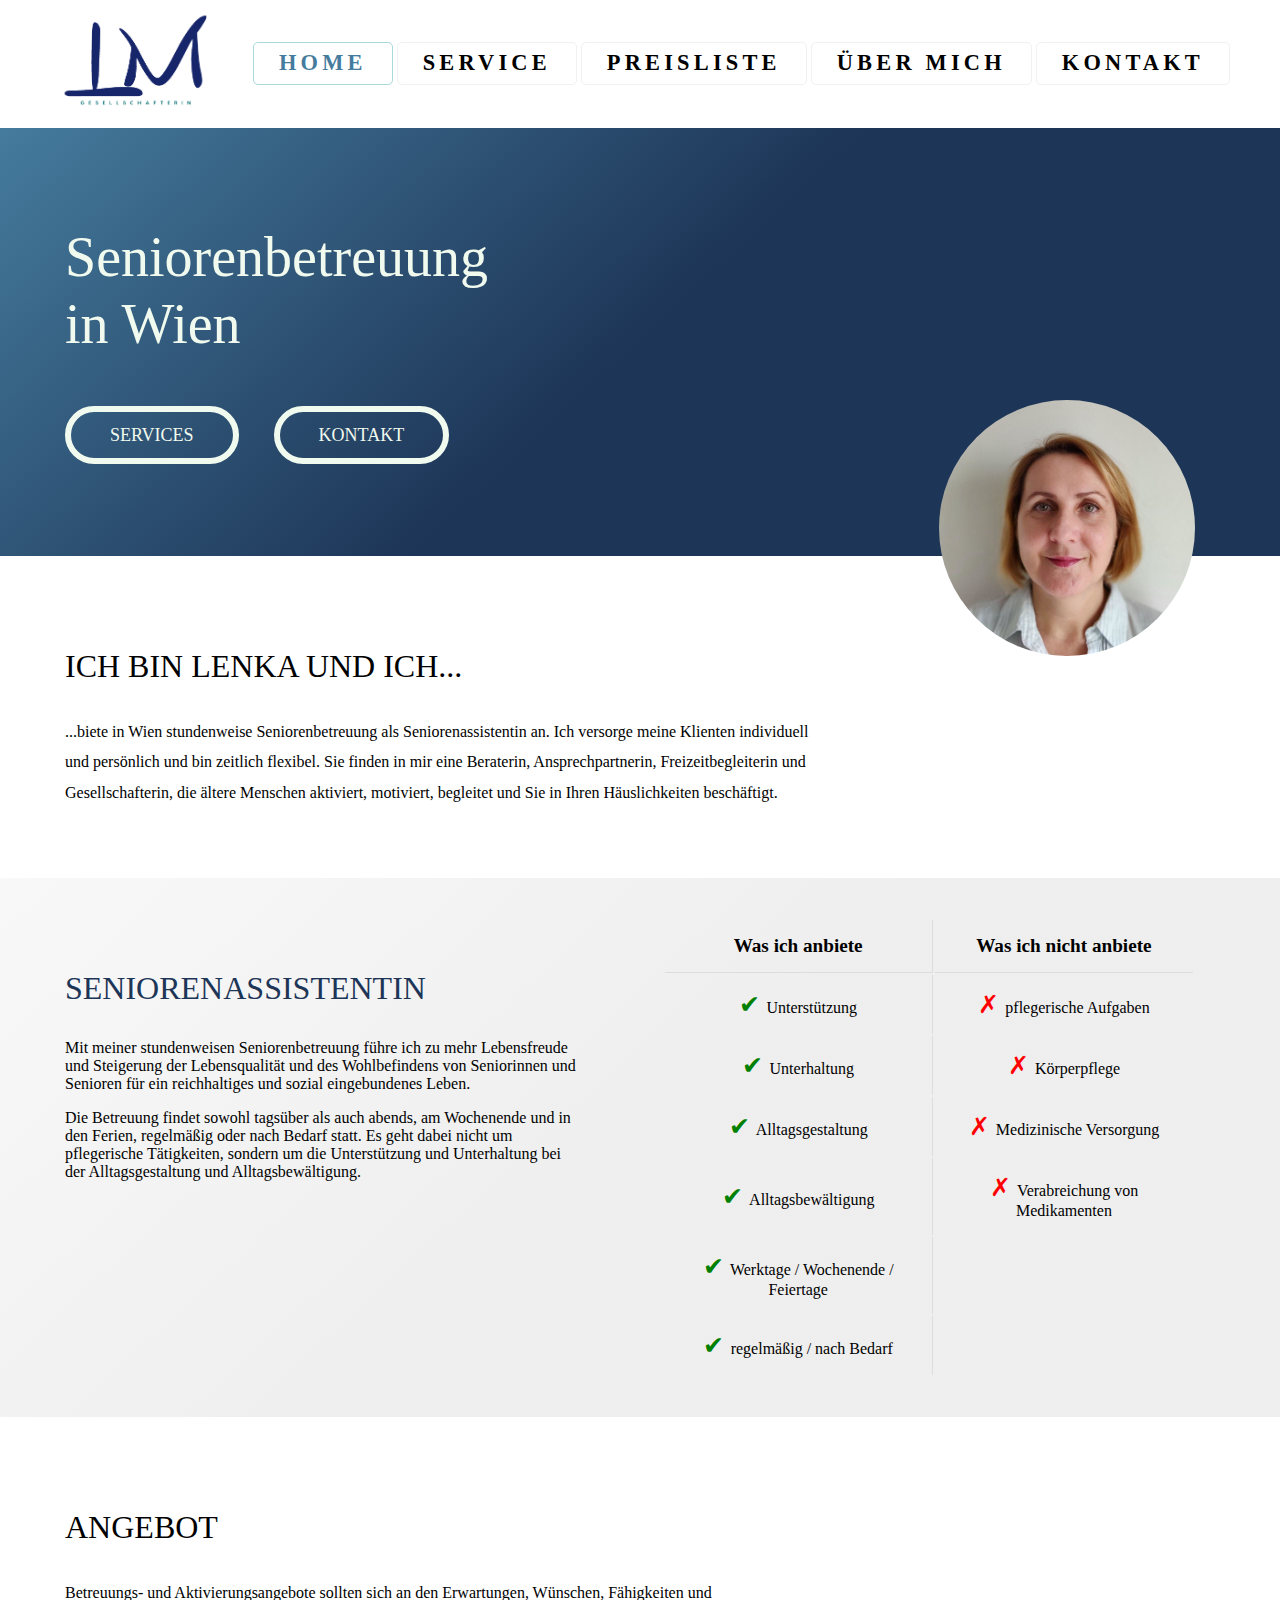
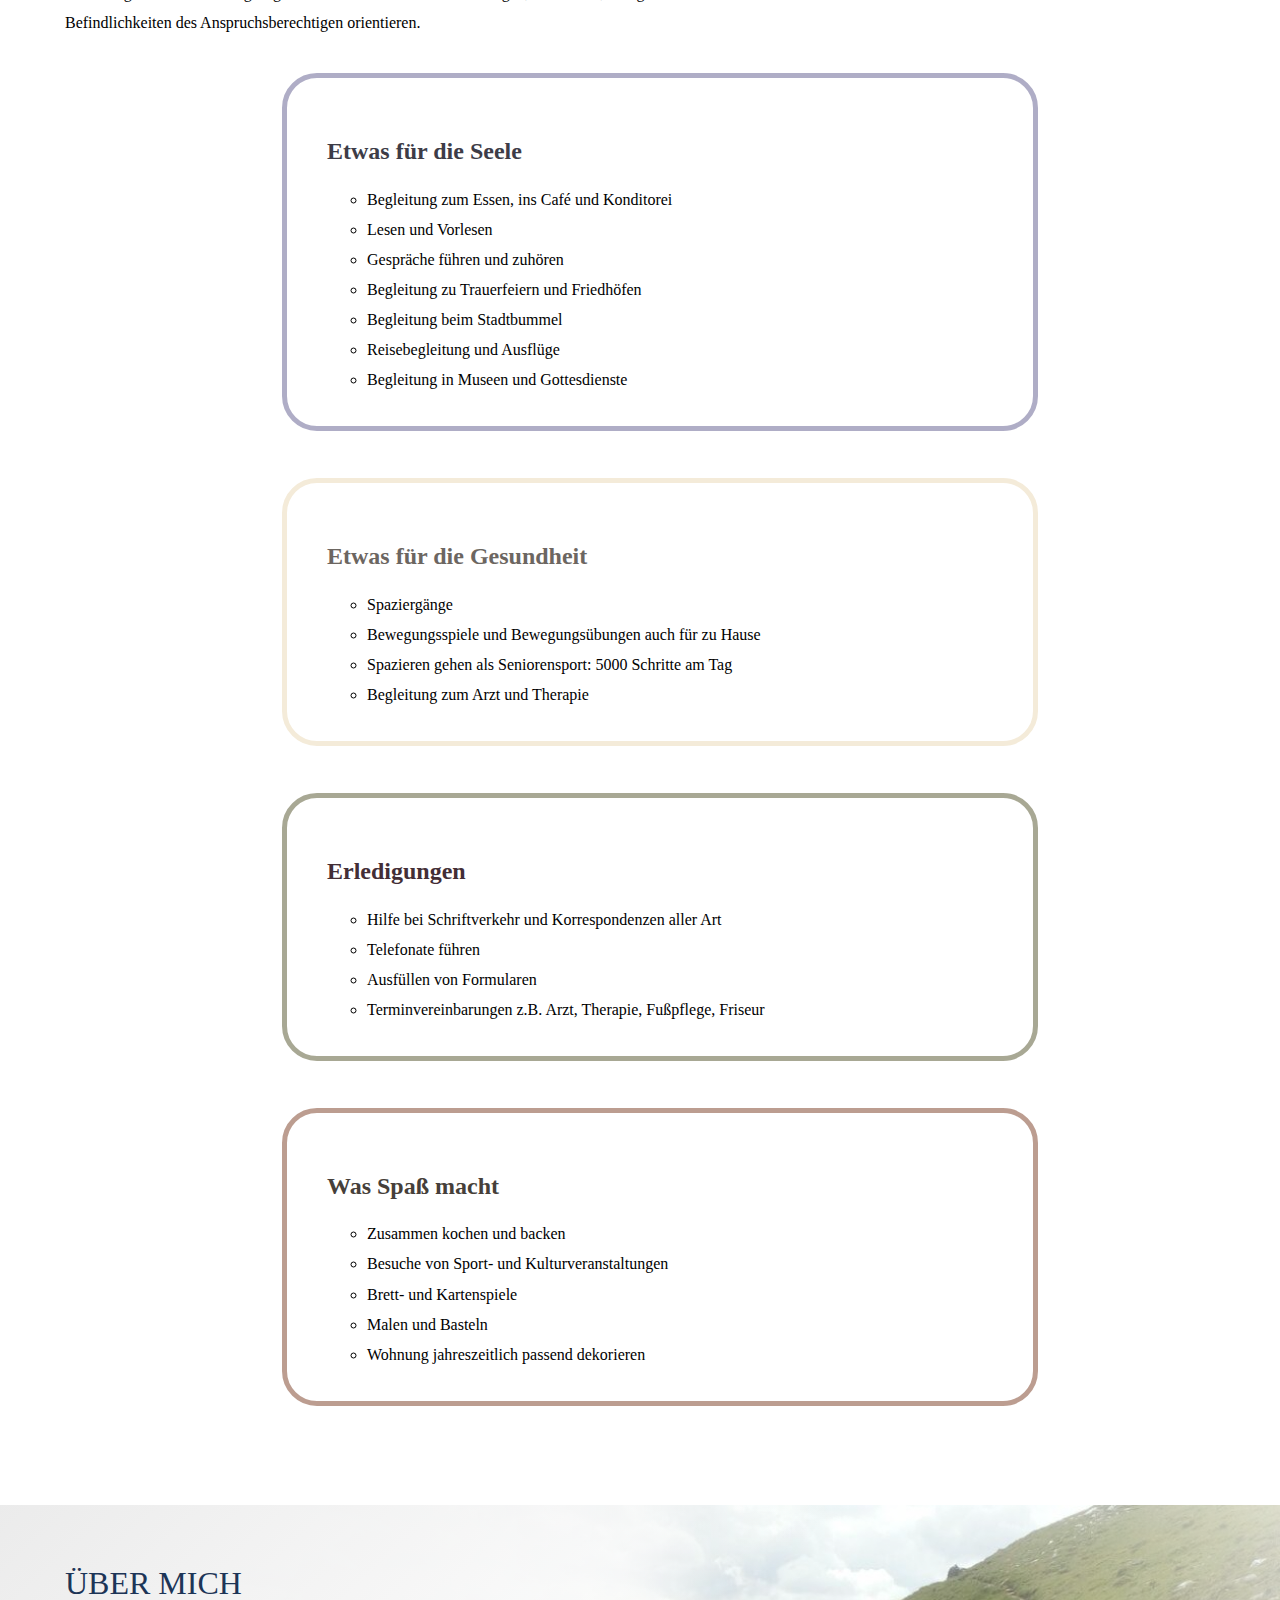
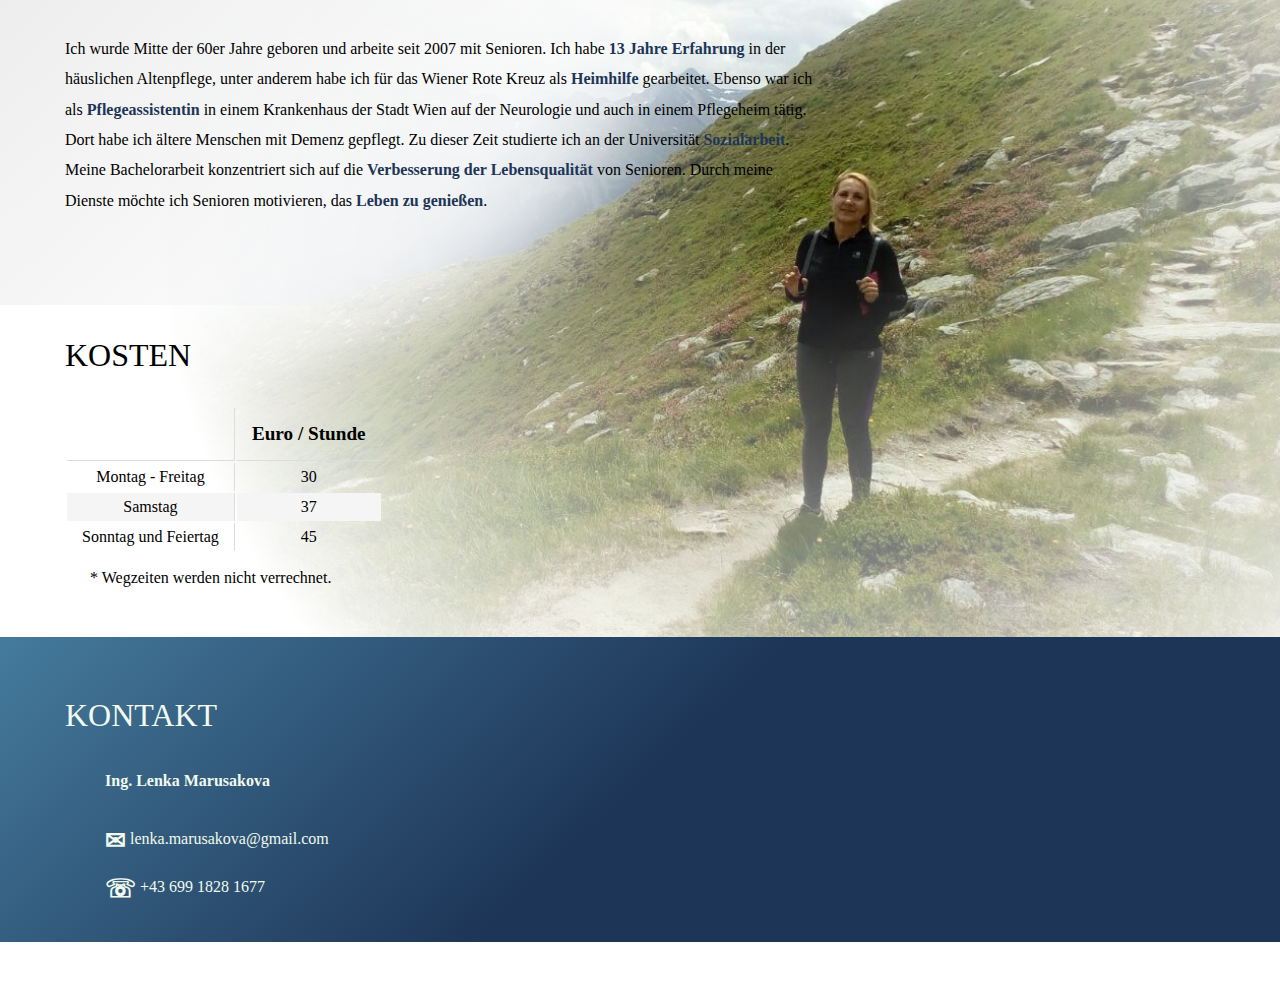
==== commit 25ca292a: "Ing" ====
--- a/index.html
+++ b/index.html
@@ -193,7 +193,7 @@
             <div class="container white-text">
                 <h3>Kontakt</h3>
                 <ul class="kontakt intro">
-                    <li><h4>Lenka Marušáková<h4></li>
+                    <li><h4>Ing. Lenka Marusakova<h4></li>
                     <li><b>✉</b> lenka.marusakova@gmail.com</li>
                     <li><b>☏</b> +43 699 1828 1677</li>
                 </ul>
--- a/style.css
+++ b/style.css
@@ -13,10 +13,6 @@
     margin-bottom: 60px;
 }
 
-.top-panel {
-    padding-bottom: 34px;
-}
-
 .container {
     margin-right: auto;
     margin-left: auto;
@@ -26,14 +22,13 @@
 
 .top-panel-content {
     display: flex;
-    flex-wrap: wrap;
     justify-content: space-between;
     margin-right: -15px;
     margin-left: -15px;
 }
 
 .logo {
-    flex: 0 0 15%;
+    max-width: 15%;
 }
 
 .menu {
@@ -102,7 +97,7 @@
     display: flex;
     flex-flow: column;
     width: 50%;
-    padding-top: 100px;
+    padding-top: 50px;
     padding-bottom: 50px;
 }
 
@@ -311,33 +306,7 @@
 
 /* Different screen sizes */
 
-@media screen and (min-width: 992px) {
-    /* TODO mobile mode */
-}
-
-@media screen and (min-width: 1200px) {
-    .container {
-        max-width: 1140px;
-    }
-
-    .boxes > li {
-        min-width: 60%;
-    }
-}
-
-@media screen and (min-width: 1600px) {
-    .container {
-        max-width: 1440px;
-    }
-
-    .menu a {
-        margin: 10px;
-    }
-
-    .boxes > li {
-        min-width: unset;
-    }
-
+@media screen and (min-width: 1501px) {
     .boxes > li:nth-child(1) {
         margin-left: 100px;
         margin-top: 40px;
@@ -347,3 +316,101 @@
         margin-top: -125px;
     }
 }
+
+@media screen and (max-width: 1500px) {
+    .menu a {
+        margin-left: initial;
+        margin-right: initial;
+    }
+
+    .container {
+        max-width: 1240px;
+    }
+
+    .boxes > li {
+        min-width: 60%;
+    }
+}
+
+@media screen and (max-width: 1350px) {
+    .container {
+        max-width: 1150px;
+    }
+
+    .boxes > li {
+        min-width: 60%;
+    }
+}
+
+@media screen and (max-width: 1200px) {
+    .menu {
+        display: none;
+    }
+
+    .container {
+        max-width: 950px;
+    }
+
+    .full-photo {
+        opacity: 0.5;
+    }
+
+    .intro {
+        width: 100%;
+    }
+
+    .boxes > li {
+        min-width: 60%;
+    }
+}
+
+@media screen and (max-width: 1000px) {
+    .menu {
+        display: none;
+    }
+
+    .container {
+        padding-right: 50px;
+        max-width: 80vw;
+    }
+
+    .photo {
+        position: initial;
+    }
+
+    .boxes > li {
+        min-width: 90%;
+    }
+
+    .full-photo {
+        opacity: 0.3;
+    }
+
+    .intro {
+        width: 100%;
+    }
+
+    .includes {
+        display: block;
+    }
+
+    .includes div:first-child {
+        max-width: 100%;
+    }
+
+    .inside-panel {
+        justify-content: unset;
+    }
+
+    .logo {
+        padding-top: 20px;
+    }
+
+    .overview-actions {
+        padding: initial;
+    }
+
+    .overview {
+        width: 100%;
+    }
+}
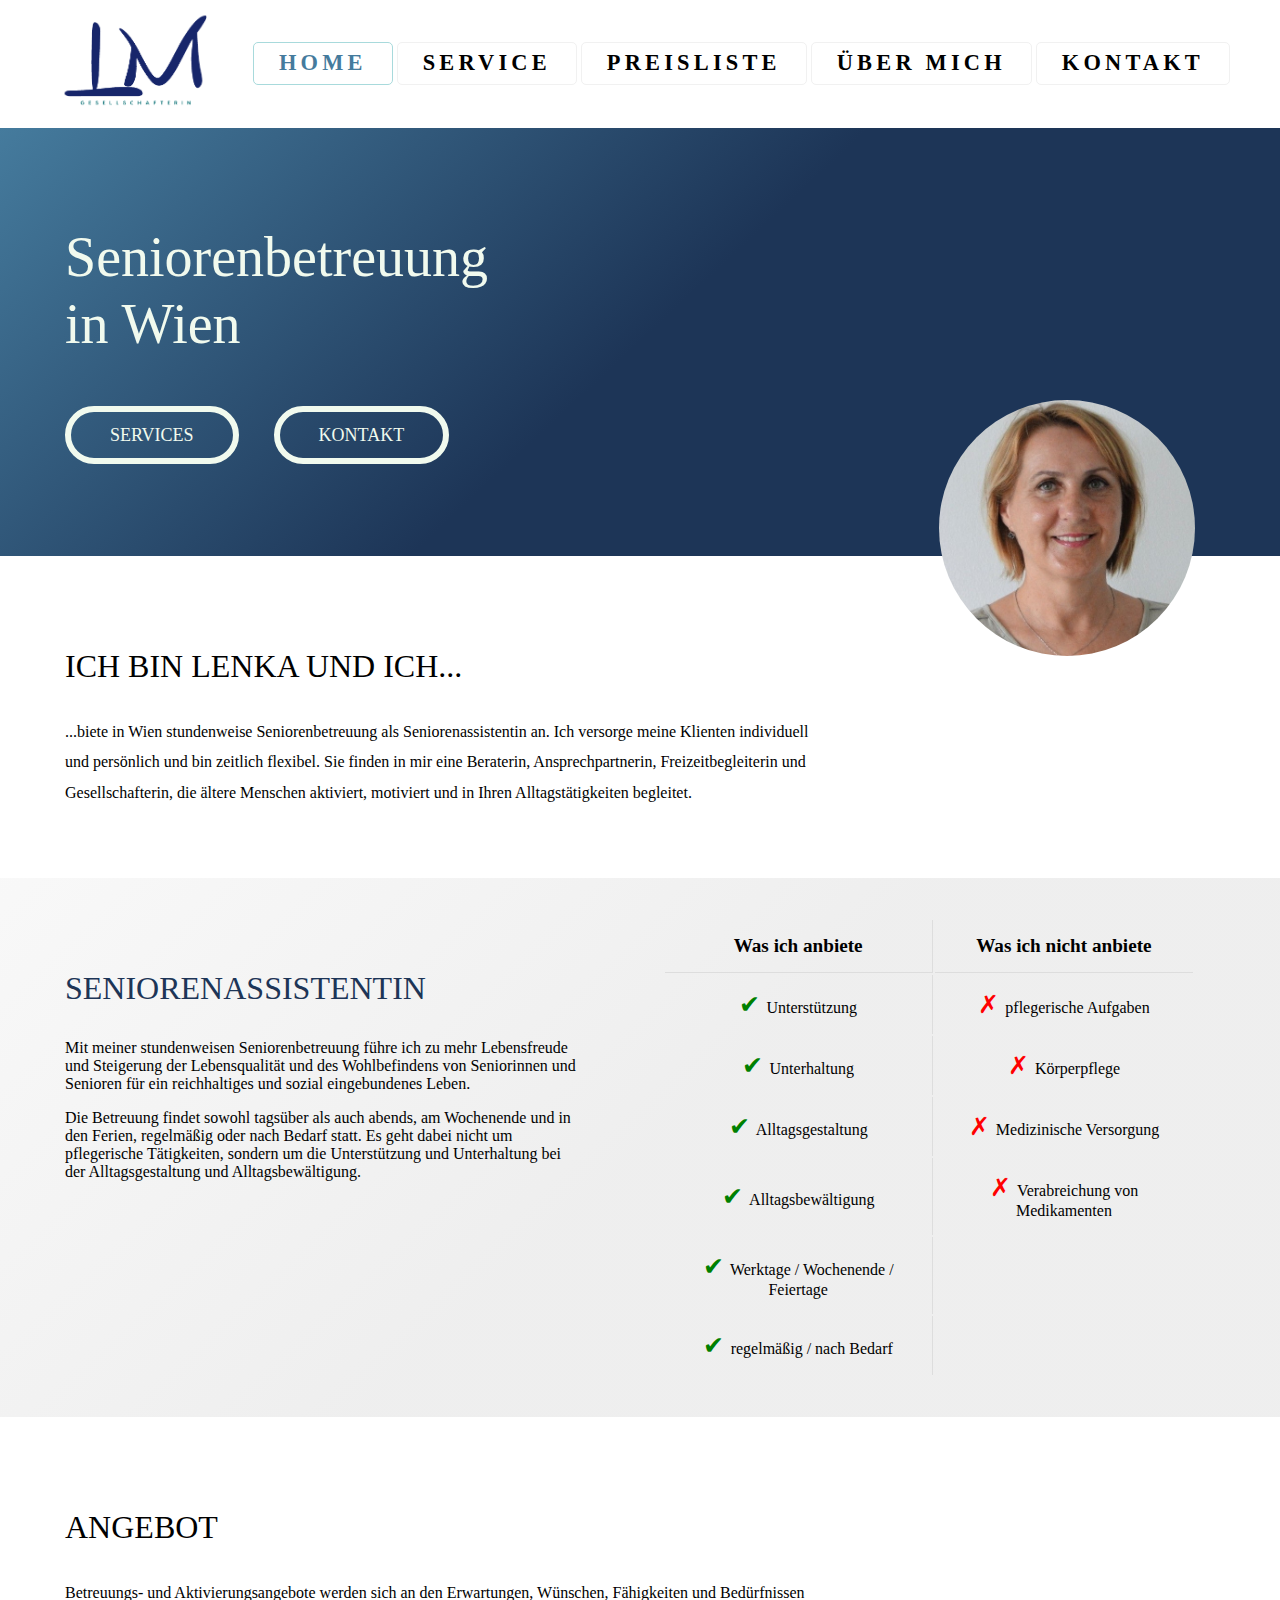
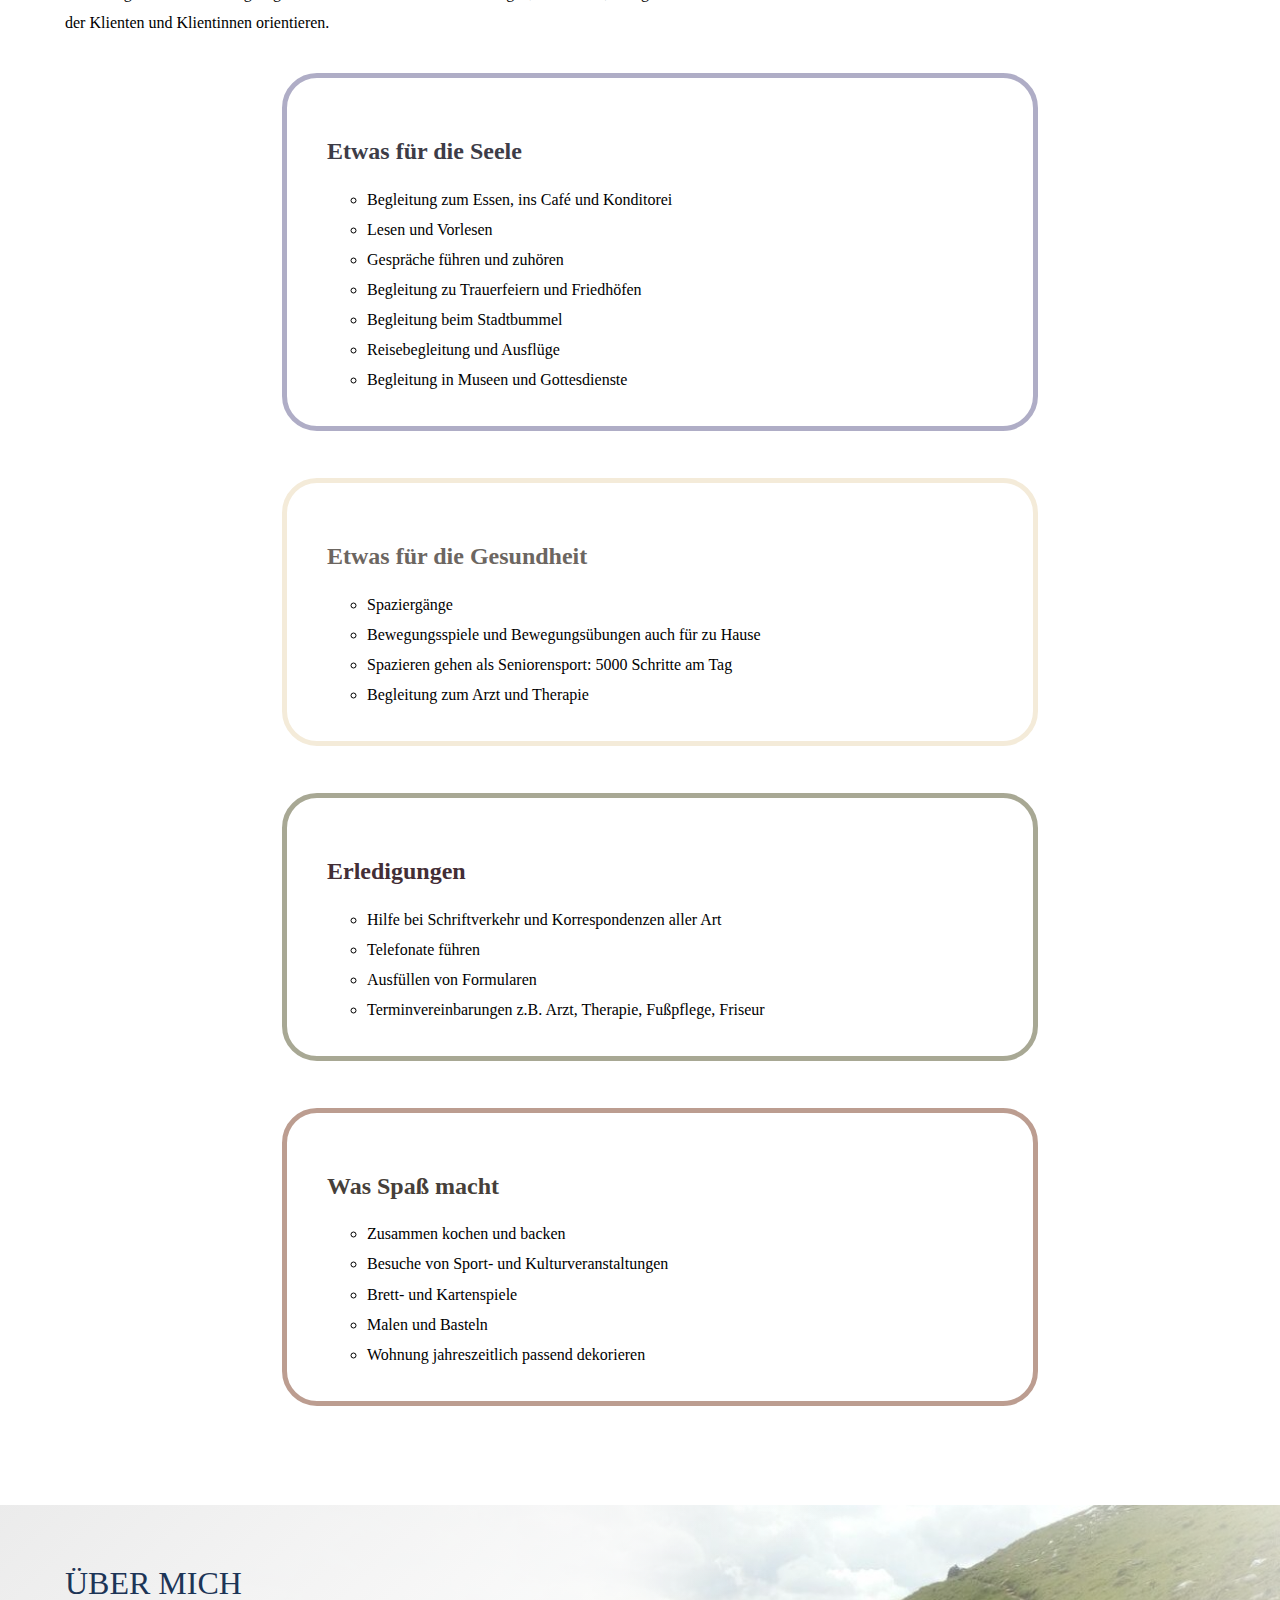
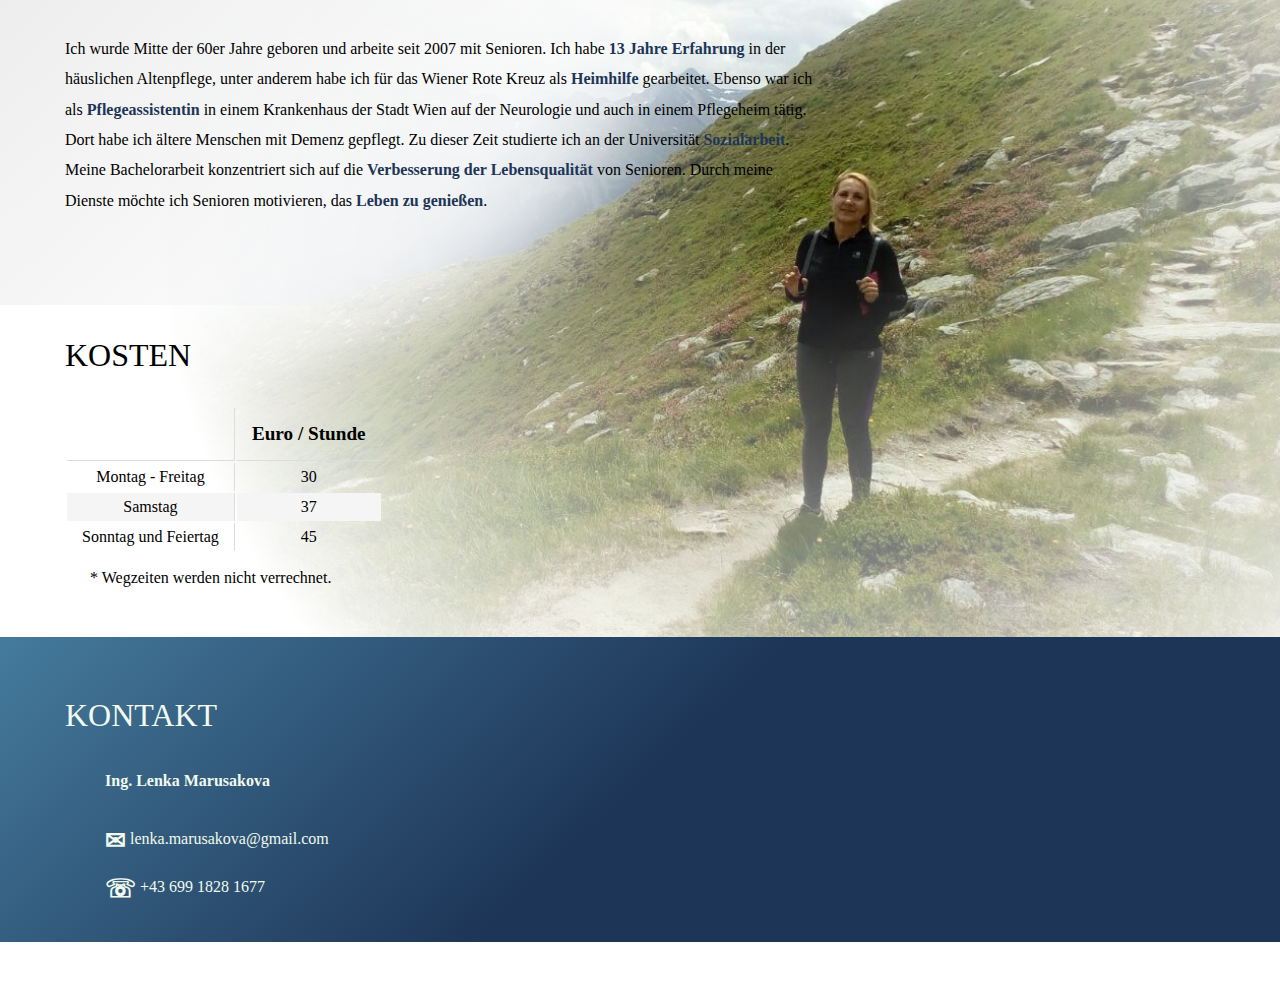
==== commit a07b5da4: "Text tweaks" ====
--- a/index.html
+++ b/index.html
@@ -37,7 +37,7 @@
             <p class="intro">...biete in Wien stundenweise Seniorenbetreuung als
                Seniorenassistentin an. Ich versorge meine Klienten individuell und persönlich und bin zeitlich flexibel.
                Sie finden in mir eine Beraterin, Ansprechpartnerin, Freizeitbegleiterin und Gesellschafterin, die ältere
-               Menschen aktiviert, motiviert, begleitet und Sie in Ihren Häuslichkeiten beschäftigt.
+               Menschen aktiviert, motiviert und in Ihren Alltagstätigkeiten begleitet.
             </p>
         </div>
         <div id="service" class="wide-panel-grey">
@@ -91,8 +91,7 @@
         <div class="service-panel container">
             <h3>Angebot</h3>
             <p class="intro">
-                Betreuungs- und Aktivierungsangebote sollten sich an den Erwartungen, Wünschen, Fähigkeiten und
-                Befindlichkeiten des Anspruchsberechtigen orientieren.
+                Betreuungs- und Aktivierungsangebote werden sich an den Erwartungen, Wünschen, Fähigkeiten und Bedürfnissen der Klienten und Klientinnen orientieren.
             </p>
             <div class="listing">
                 <ul class="boxes">
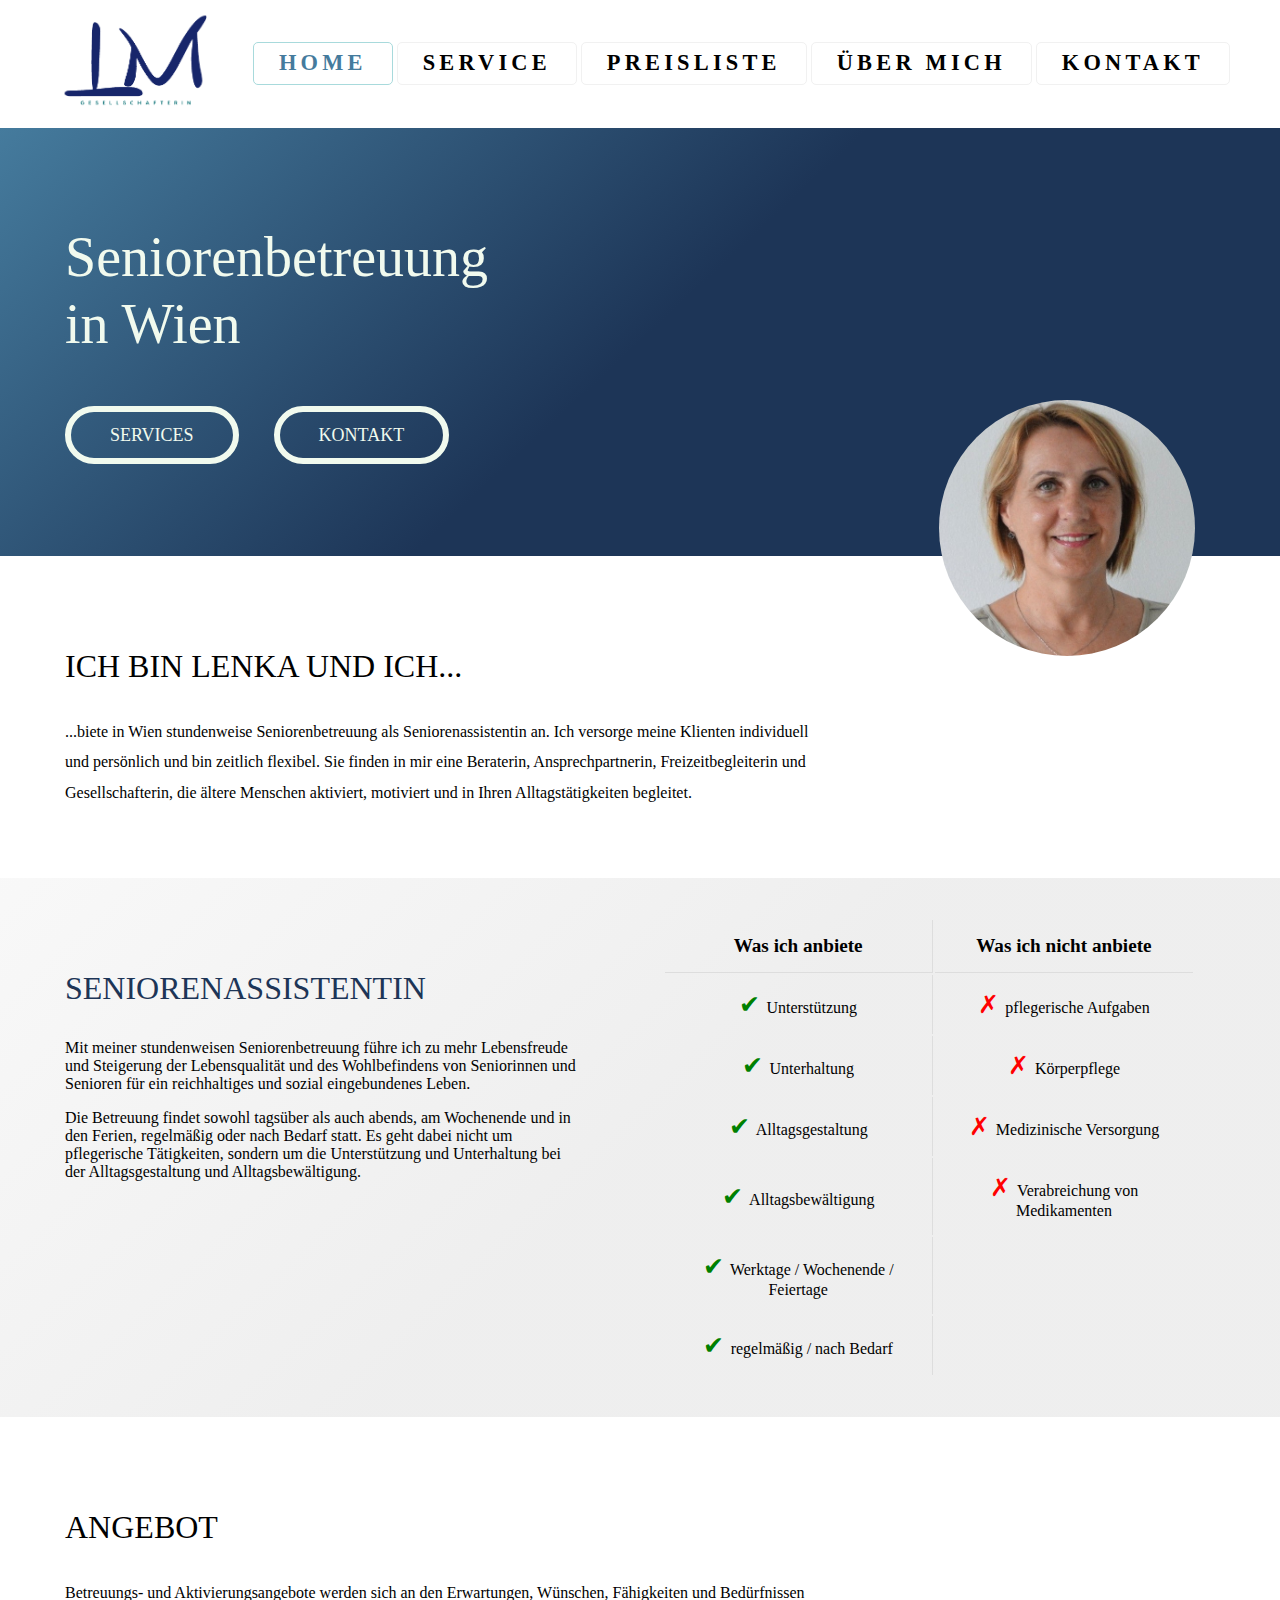
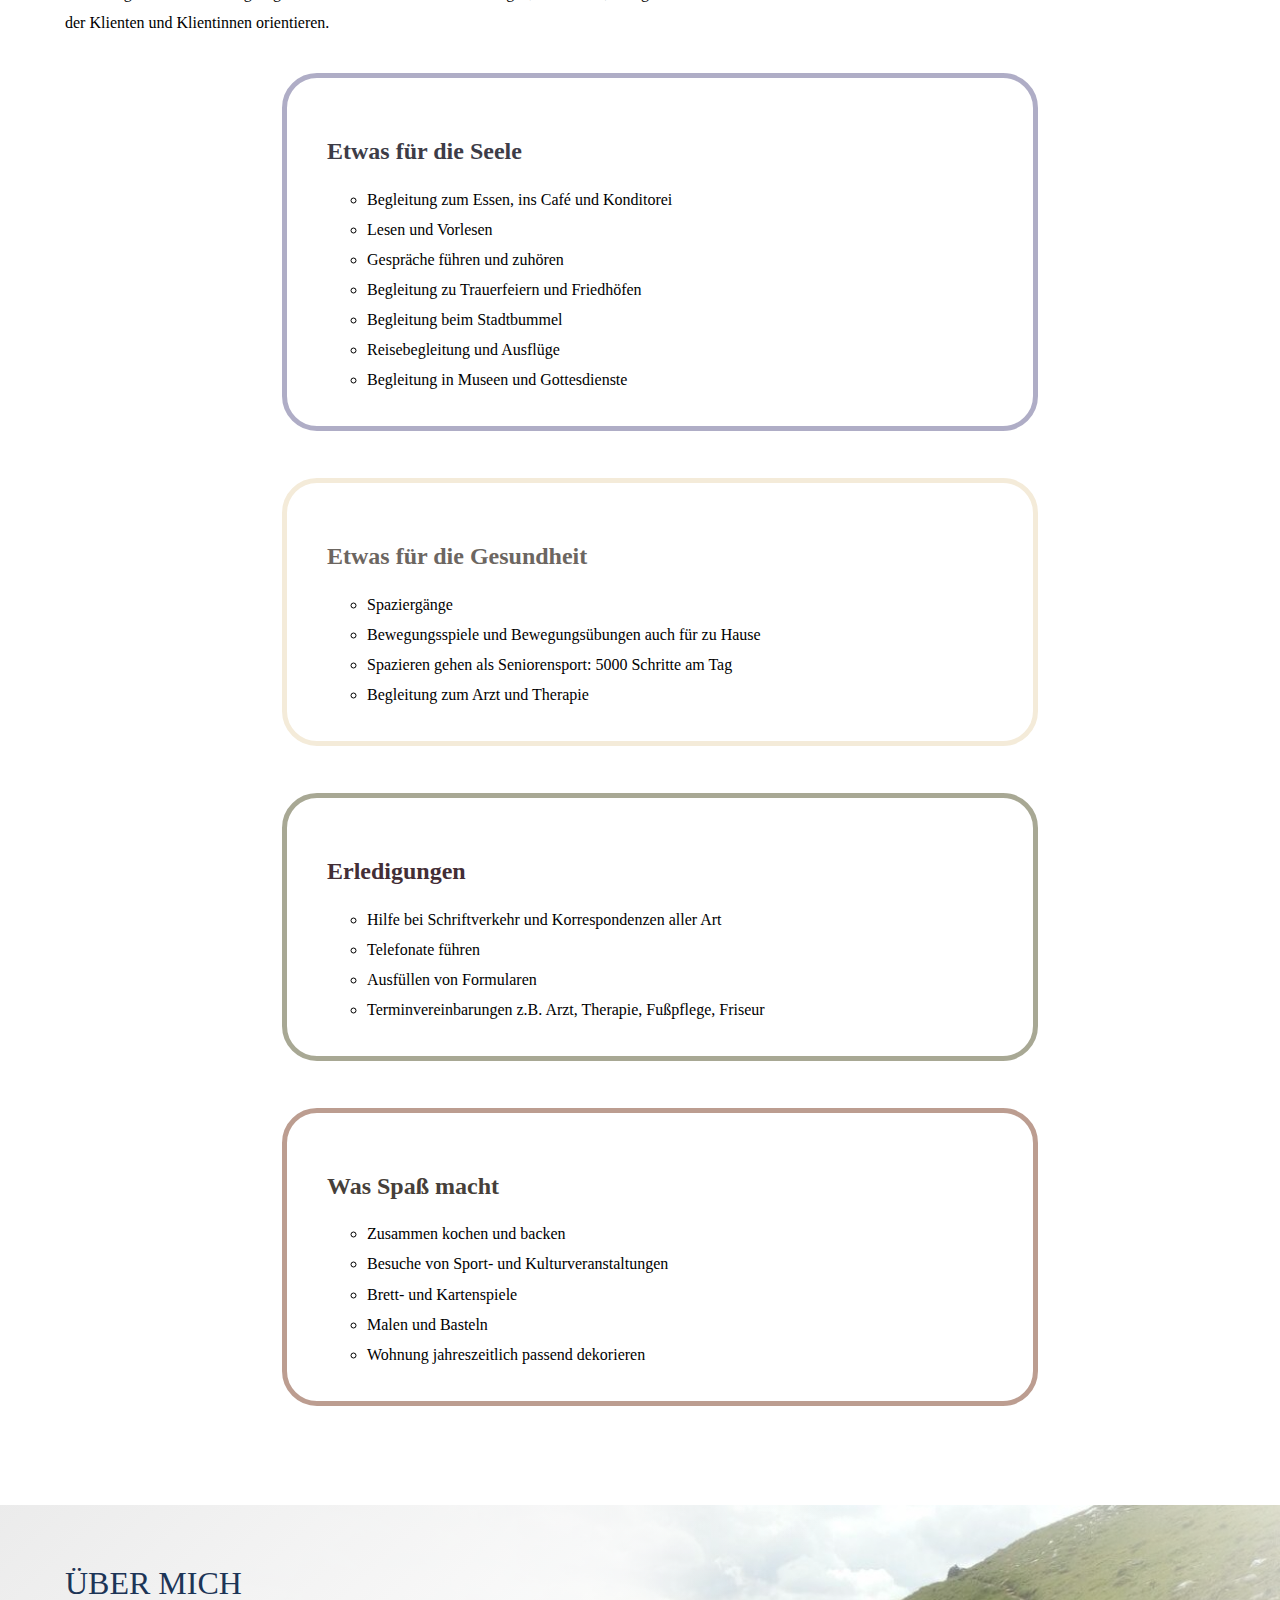
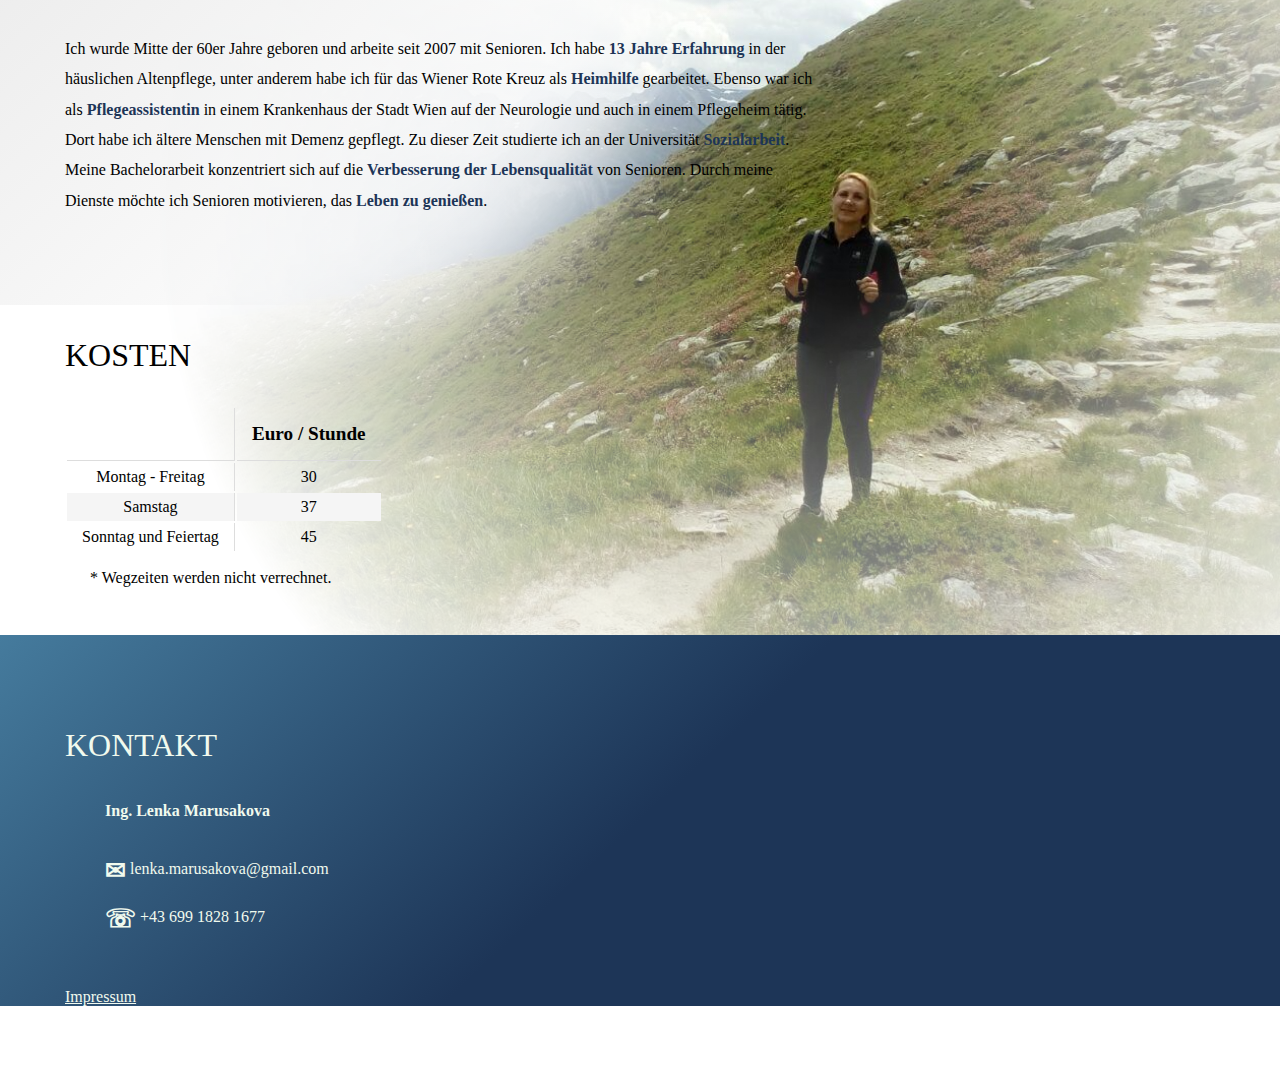
==== commit 596bd99a: "Add impressum" ====
--- a/index.html
+++ b/index.html
@@ -189,14 +189,34 @@
             </p>
         </div>
         <div id="kontakt" class="wide-panel">
-            <div class="container white-text">
-                <h3>Kontakt</h3>
-                <ul class="kontakt intro">
-                    <li><h4>Ing. Lenka Marusakova<h4></li>
-                    <li><b>✉</b> lenka.marusakova@gmail.com</li>
-                    <li><b>☏</b> +43 699 1828 1677</li>
-                </ul>
+            <div class="container white-text kontakt-box">
+                <div>
+                    <h3>Kontakt</h3>
+                    <ul class="kontakt intro">
+                        <li><h4>Ing. Lenka Marusakova</h4></li>
+                        <li><b>✉</b> lenka.marusakova@gmail.com</li>
+                        <li><b>☏</b> +43 699 1828 1677</li>
+                    </ul>
+                    <a id="open-impressum" href="#">Impressum</a>
+                </div>
+                <div id="impressum" class="hidden">
+                    <h3>Impressum</h3>
+                    <ul class="impressum">
+                        <li><h4>Senioren Assistentin Wien</h4></li>
+                        <li>Ing. Lenka Marusakova</li>
+                        <li>Hackergasse 5, 1100 Wien</li>
+                        <li>GISA - Zahl 32761580</li>
+                        <li>lenka.marusakova@gmail.com</li>
+                    </ul>
+                </div>
             </div>
         </div>
     </body>
 </html>
+
+<script type="text/javascript">
+document.getElementById("open-impressum").addEventListener("click", function(event){
+    document.getElementById("impressum").classList.remove("hidden");
+    event.preventDefault();
+});
+</script>
--- a/style.css
+++ b/style.css
@@ -287,16 +287,30 @@
     padding-left: 25px;
 }
 
+.white-text a:link,
 .white-text {
     color: #F1FAEE;
 }
 
+.kontakt-box {
+    display: flex;
+}
+
+.kontakt-box > div {
+    width: 100%;
+}
+
 .kontakt {
     padding-bottom: 30px;
 }
 
+.impressum li,
 .kontakt li {
     display: block;
+}
+
+.hidden {
+    display: none;
 }
 
 .kontakt b {
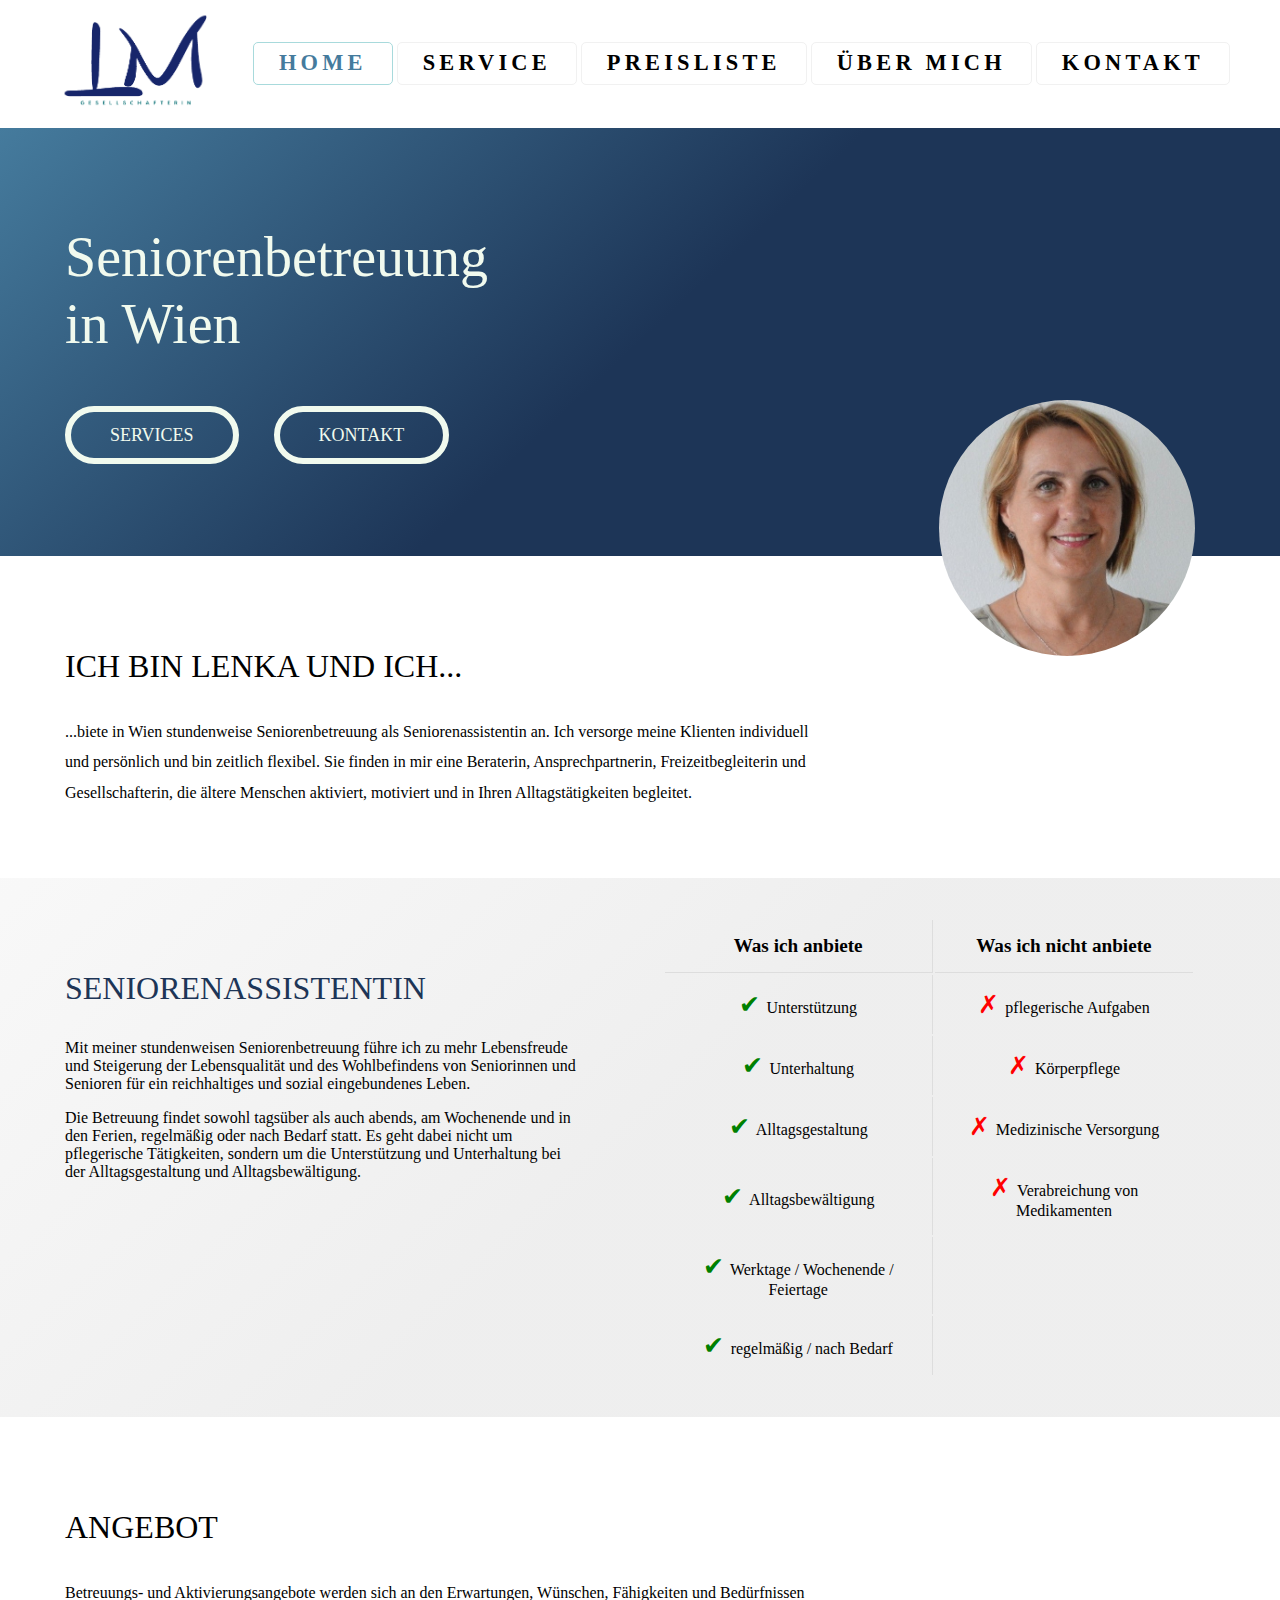
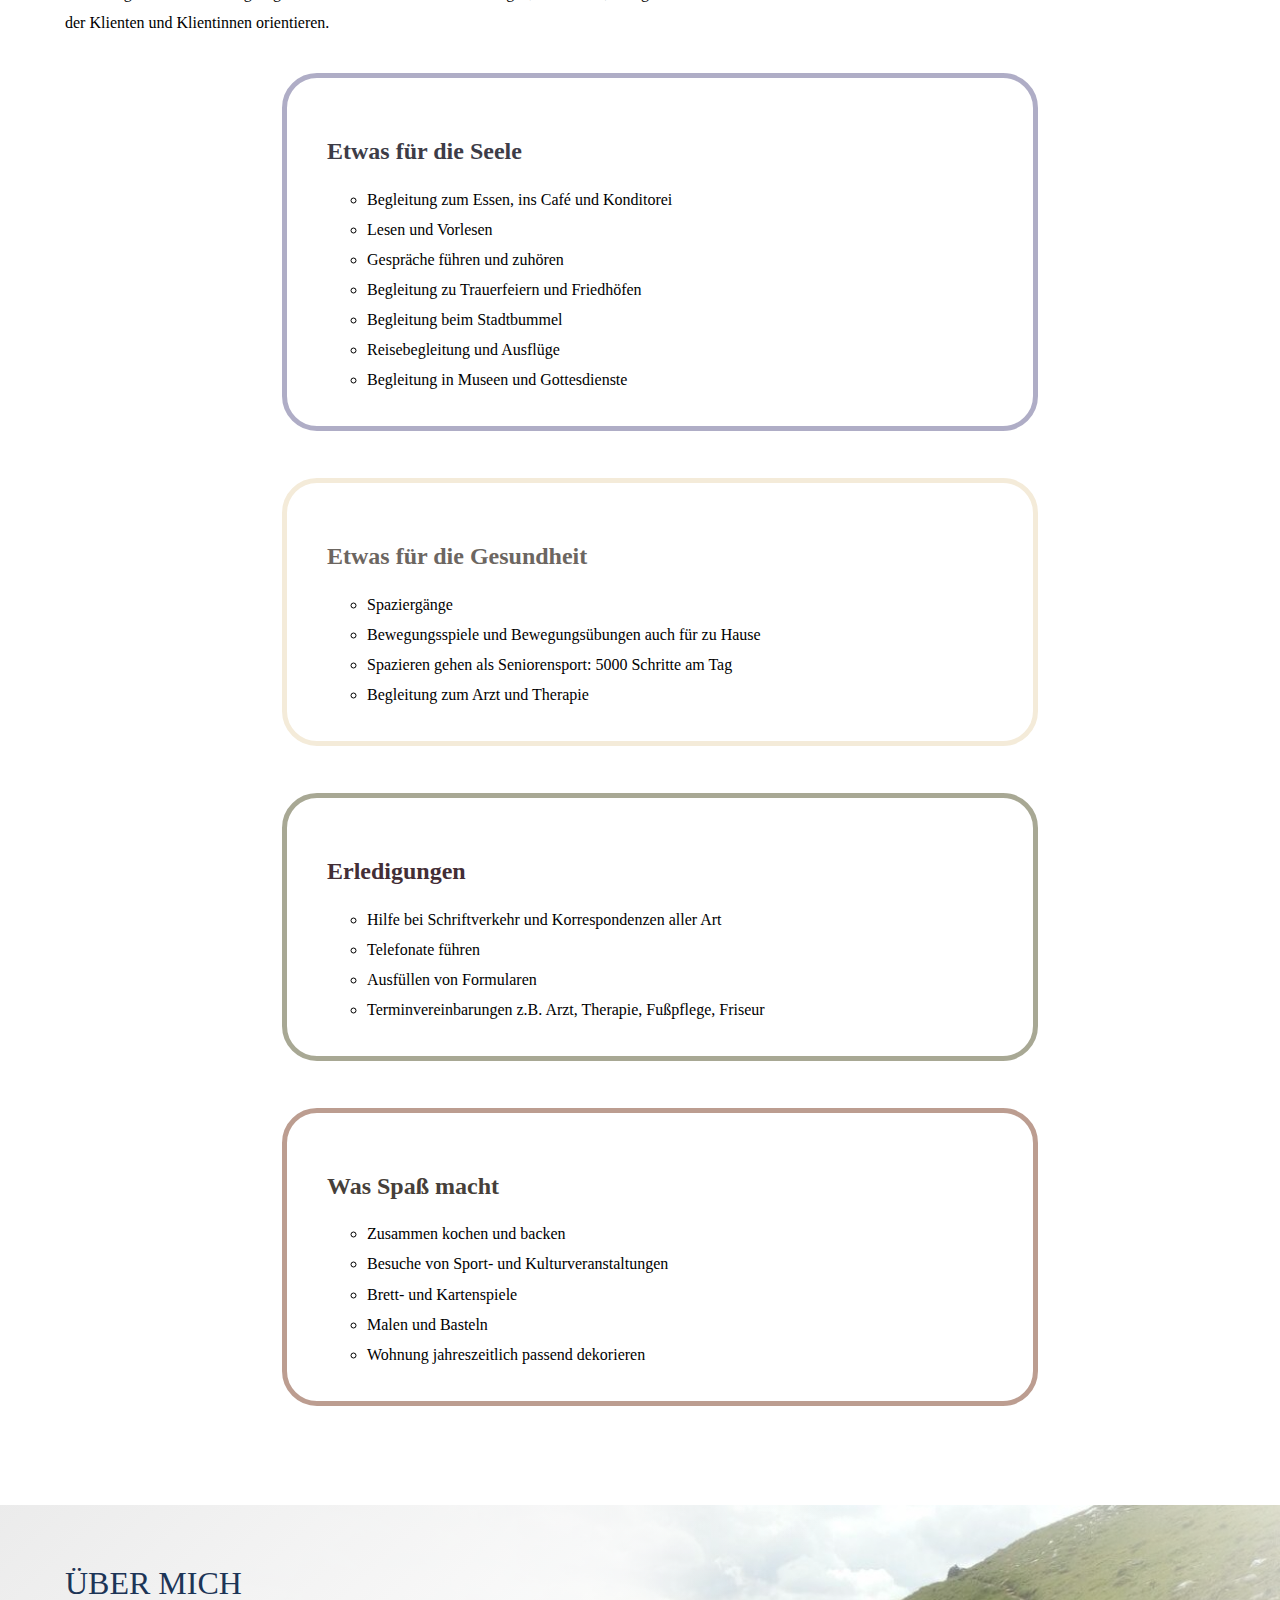
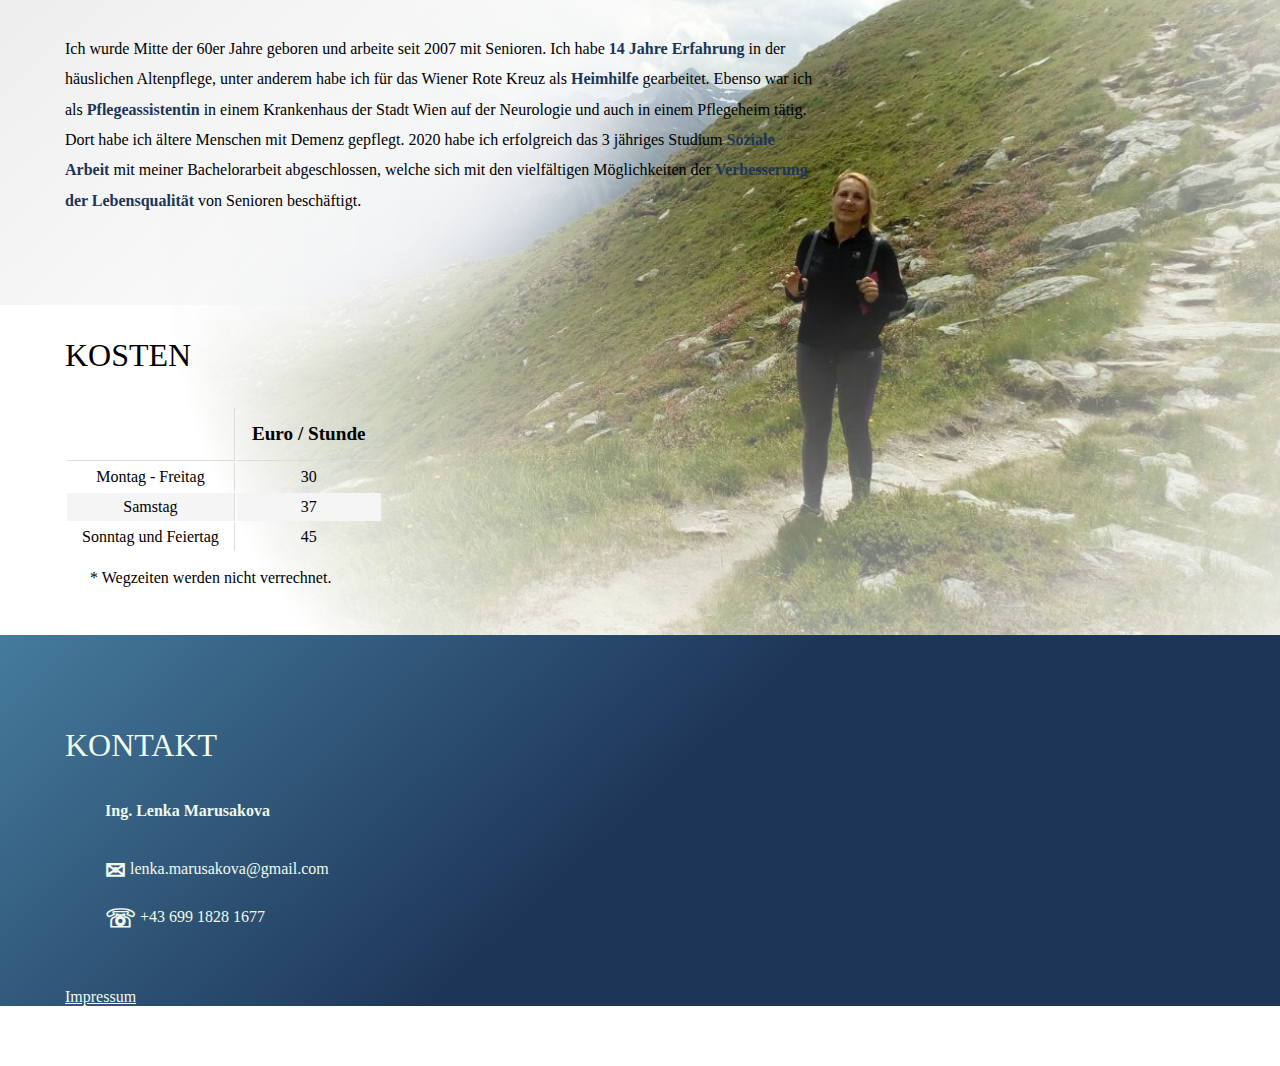
==== commit c56aed43: "Time passes" ====
--- a/index.html
+++ b/index.html
@@ -152,14 +152,13 @@
                 <div>
                     <h3>Über mich</h3>
                     <p class="intro">Ich wurde Mitte der 60er Jahre geboren und arbeite seit 2007 mit Senioren.
-                    Ich habe <mark>13 Jahre Erfahrung</mark> in der häuslichen Altenpflege, unter
+                    Ich habe <mark>14 Jahre Erfahrung</mark> in der häuslichen Altenpflege, unter
                     anderem habe ich für das Wiener Rote Kreuz als <mark>Heimhilfe</mark> gearbeitet.
                     Ebenso war ich als <mark>Pflegeassistentin</mark> in einem Krankenhaus der Stadt
                     Wien auf der Neurologie und auch in einem Pflegeheim tätig. Dort habe ich ältere Menschen
-                    mit Demenz gepflegt. Zu dieser Zeit studierte ich an der Universität
-                    <mark>Sozialarbeit</mark>. Meine Bachelorarbeit konzentriert sich auf die <mark>Verbesserung der
-                    Lebensqualität</mark> von Senioren. Durch meine Dienste möchte ich Senioren motivieren,
-                    das <mark>Leben zu genießen</mark>.
+                    mit Demenz gepflegt. 2020 habe ich erfolgreich das 3 jähriges Studium
+                    <mark>Soziale Arbeit</mark> mit meiner Bachelorarbeit abgeschlossen, welche sich mit
+                    den vielfältigen Möglichkeiten der <mark>Verbesserung der Lebensqualität</mark> von Senioren beschäftigt.
                     </p>
                 </div>
             </div>
